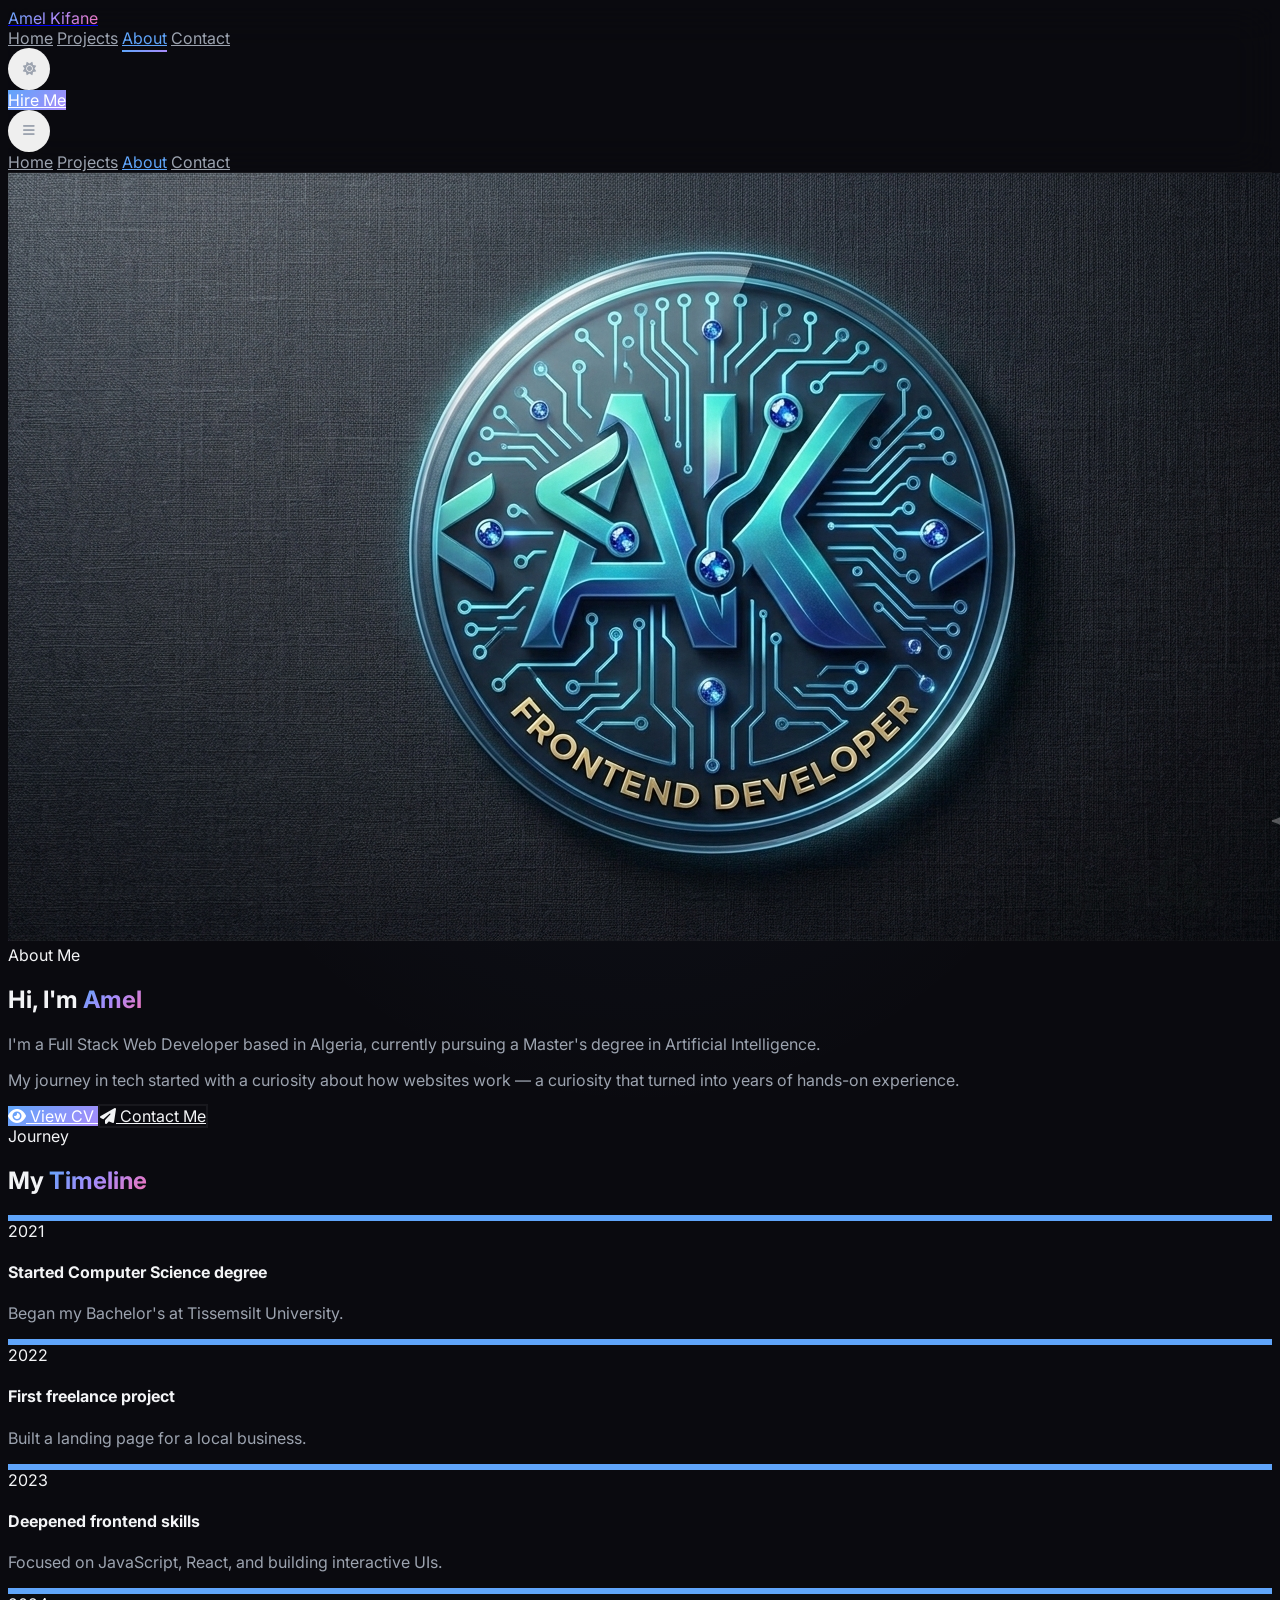
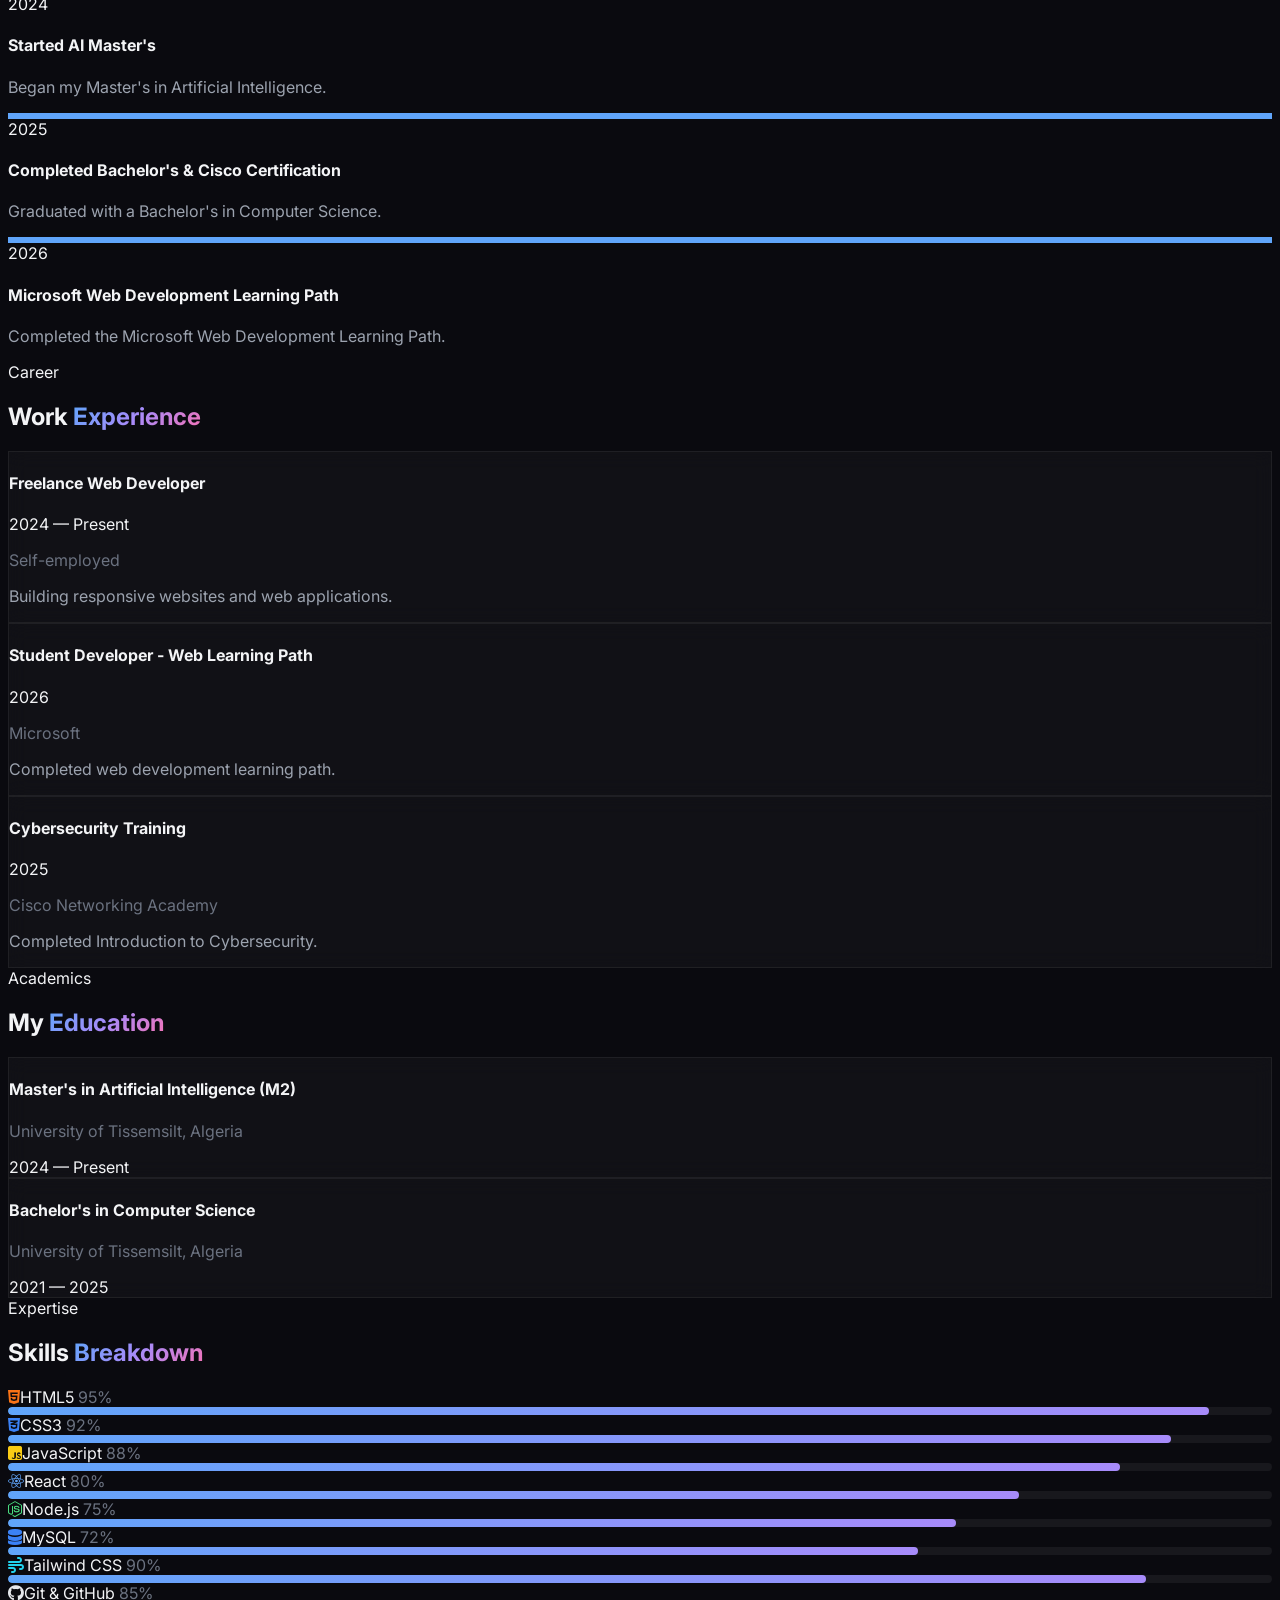
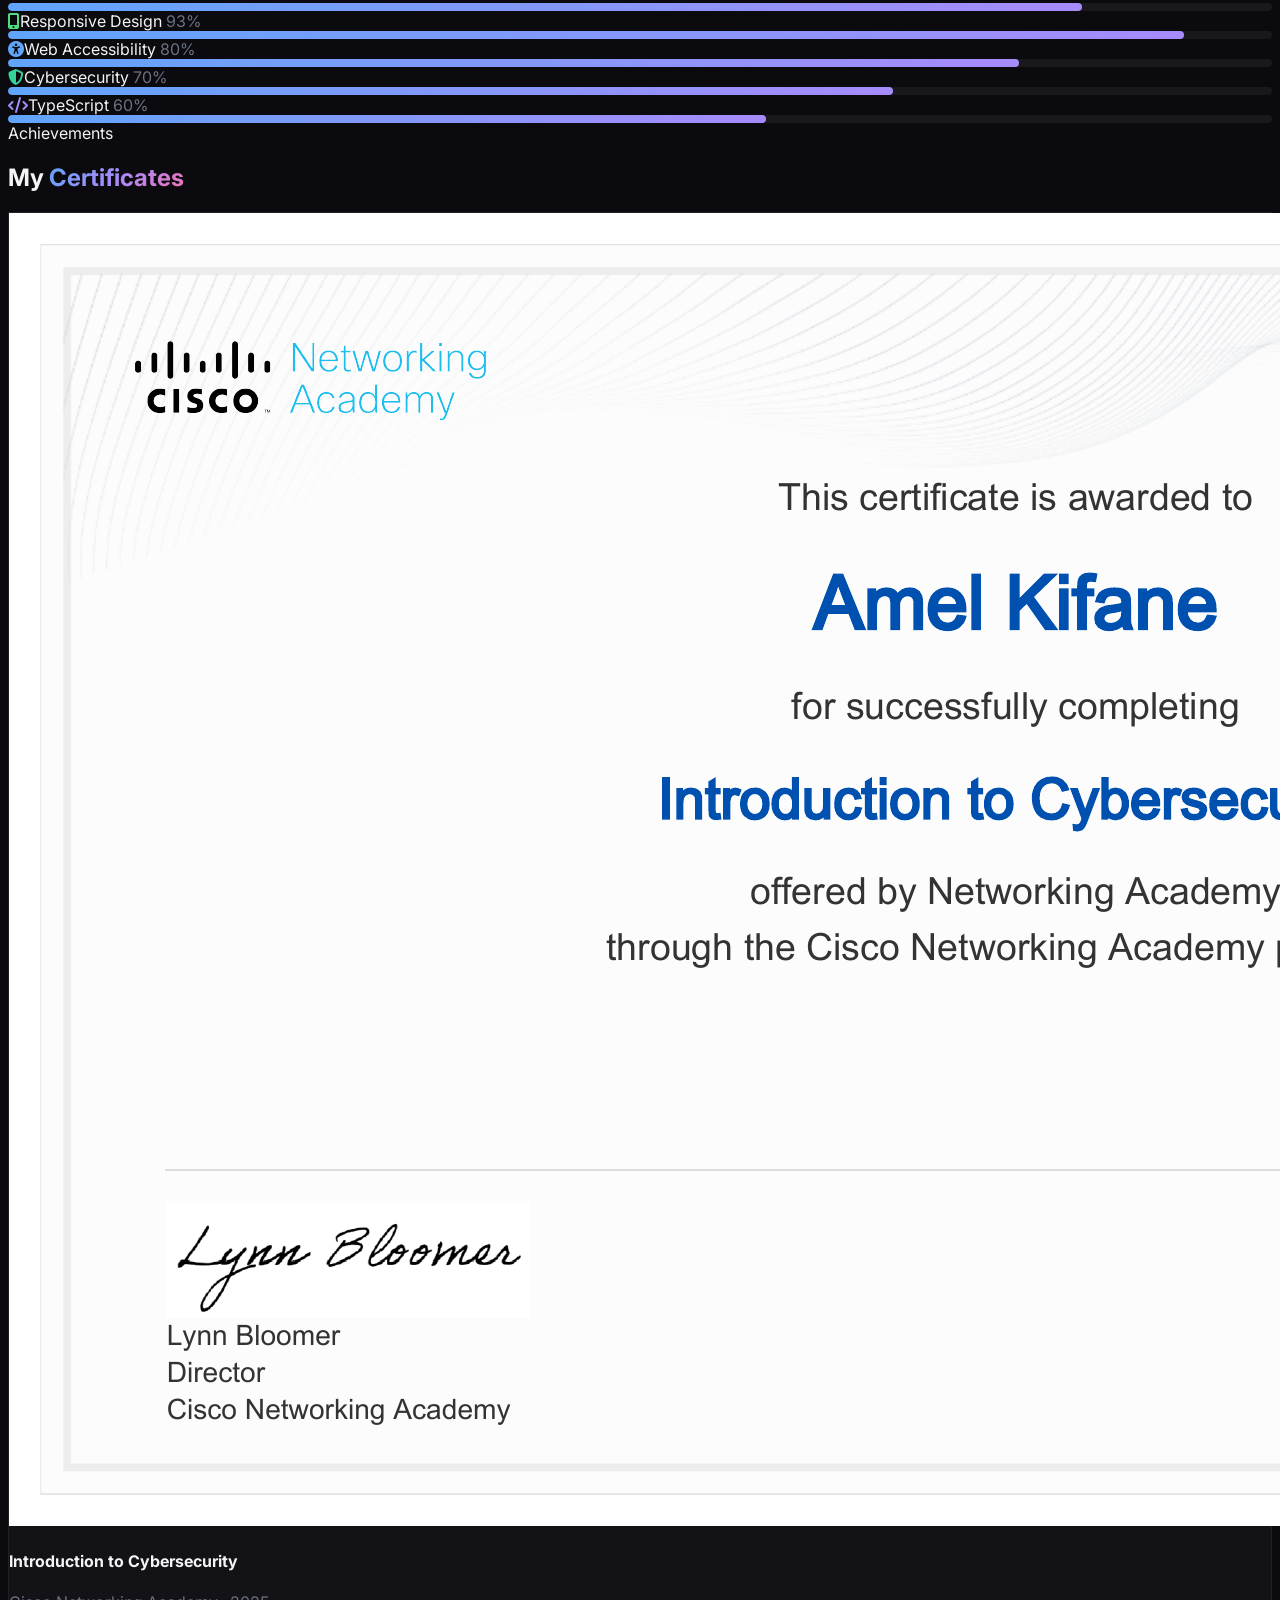
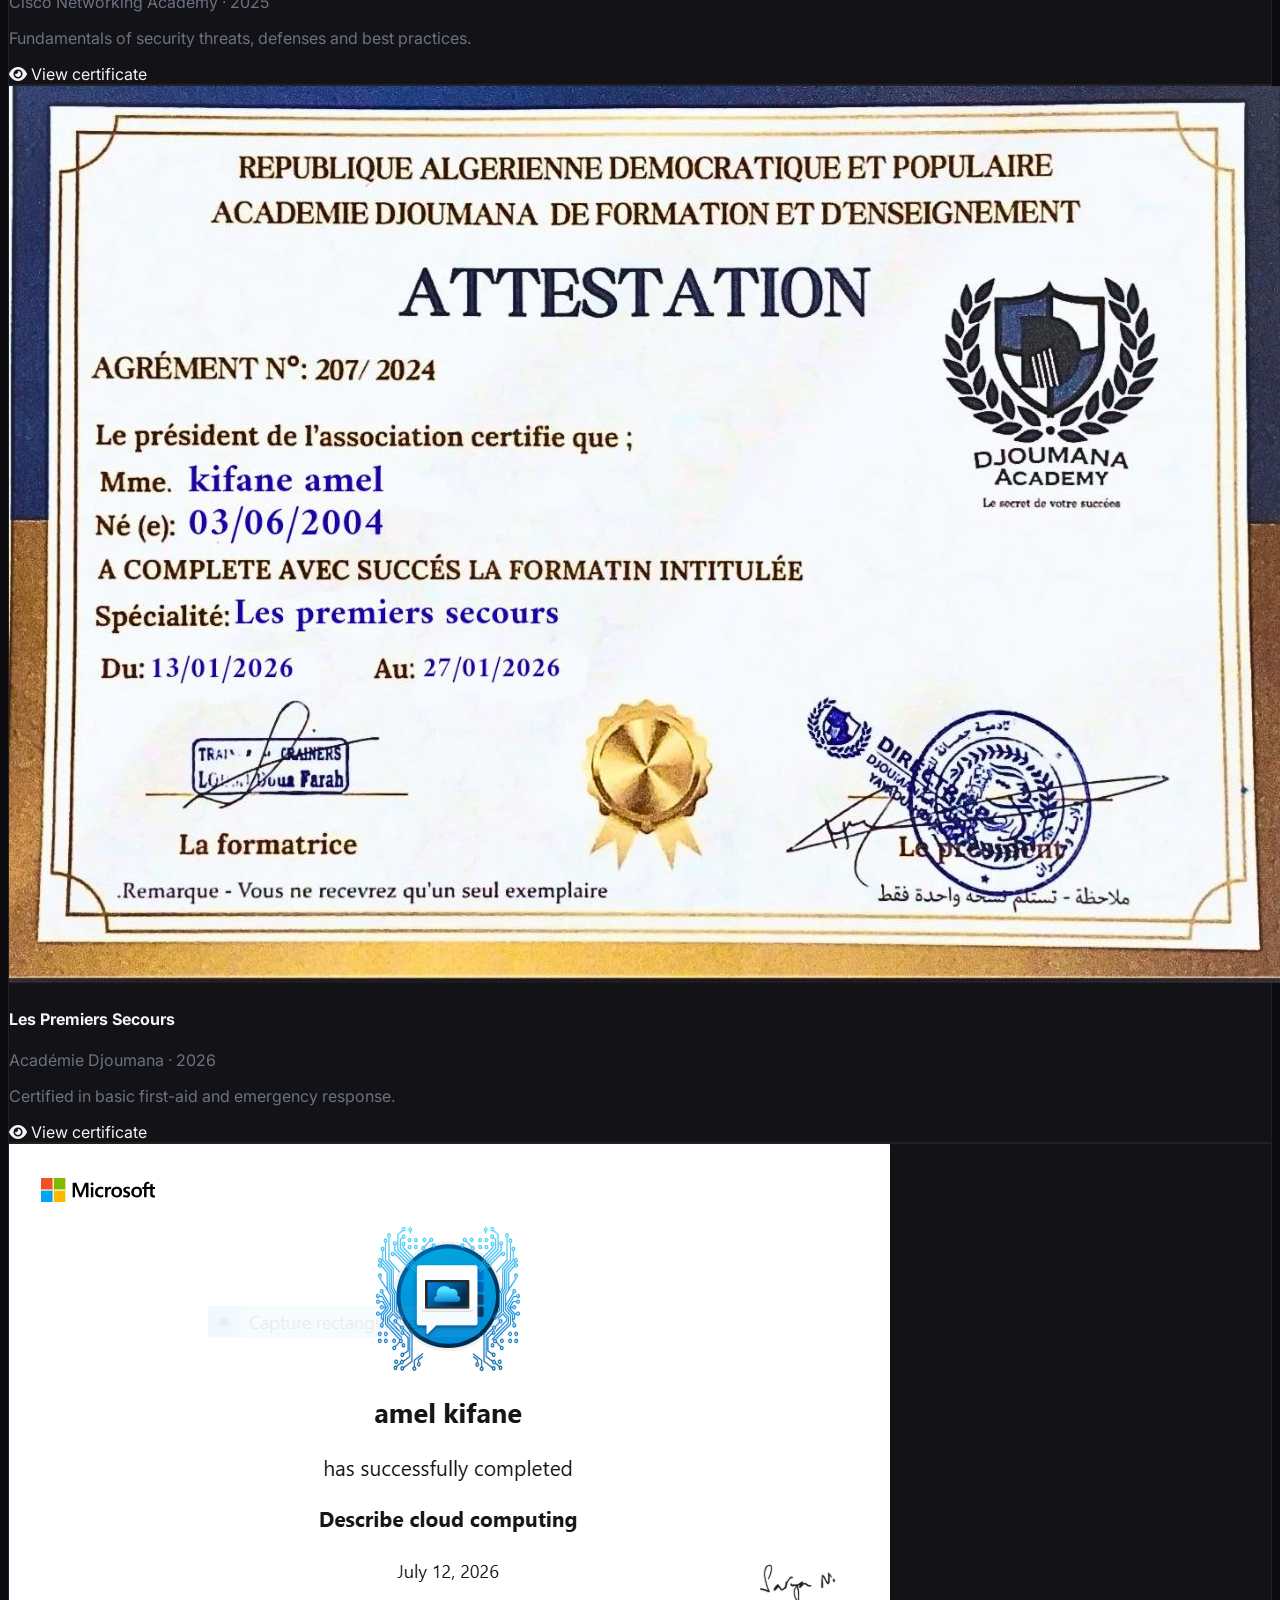
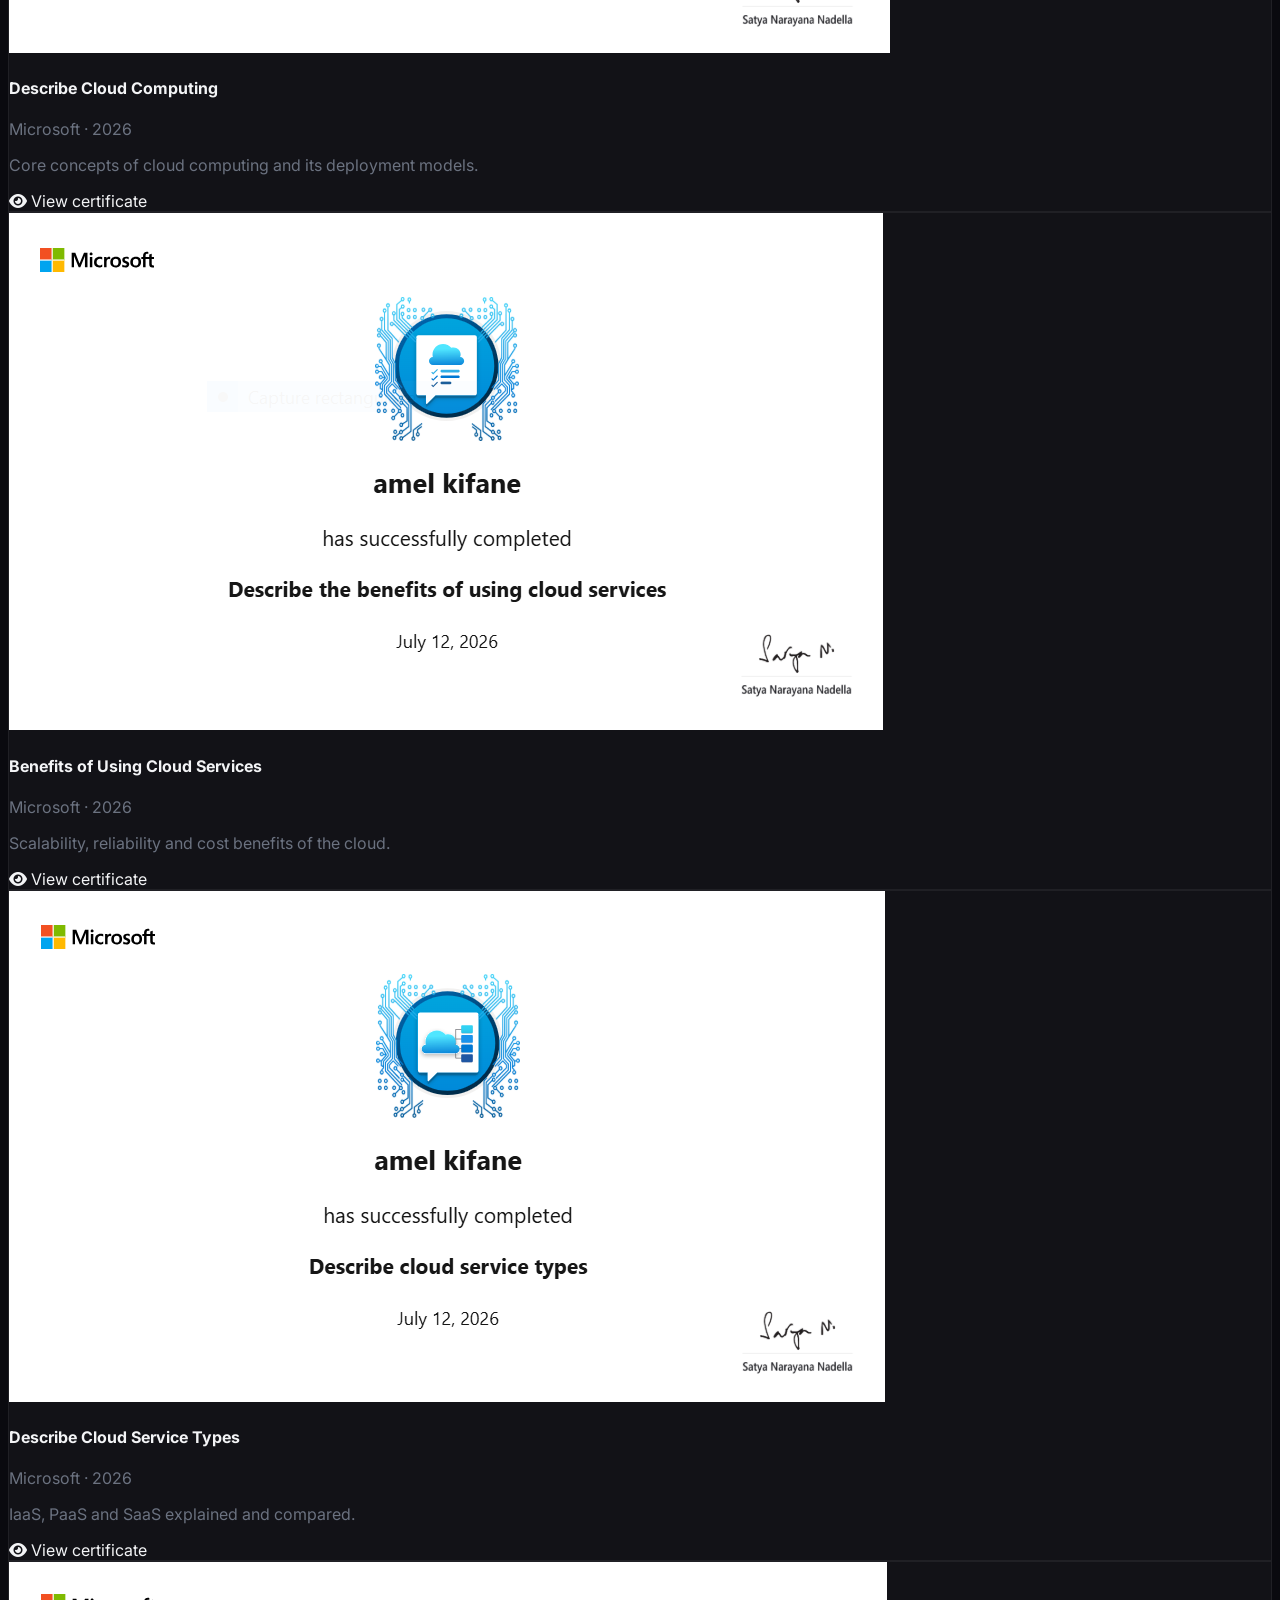
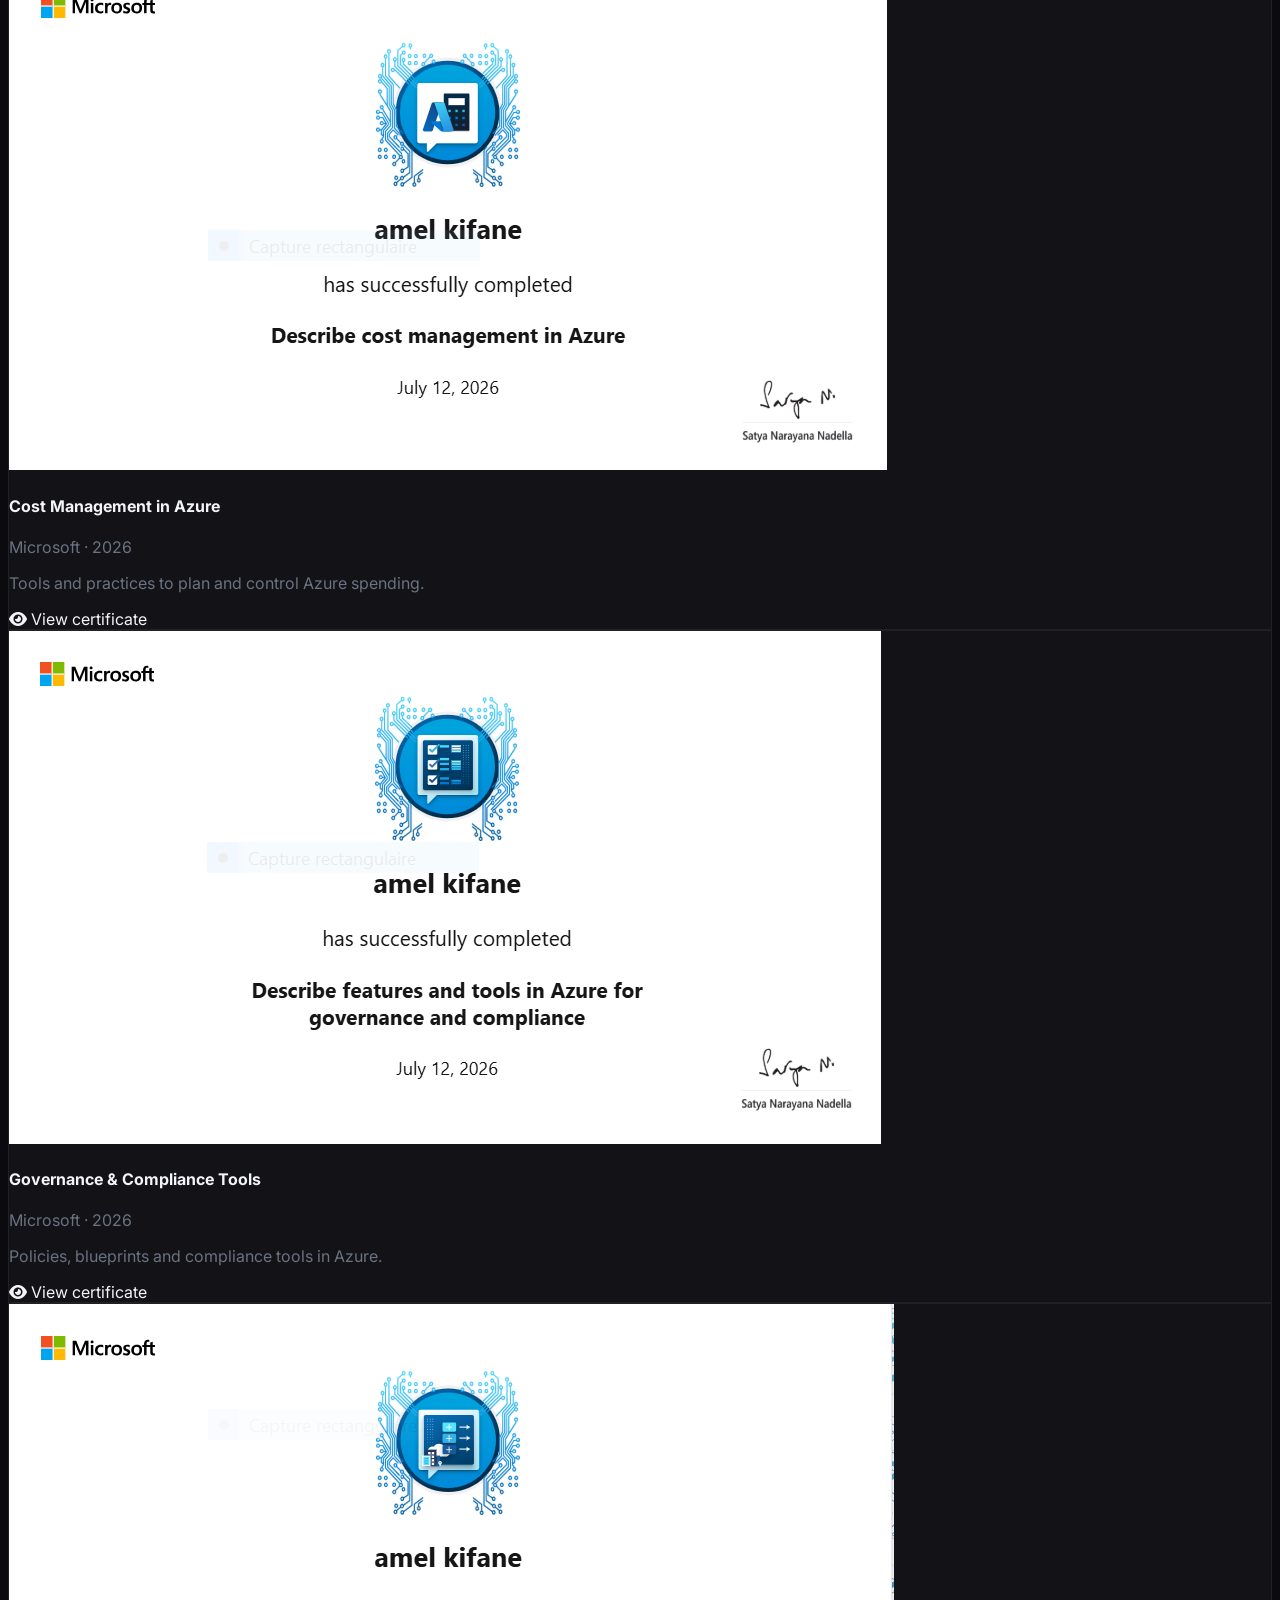
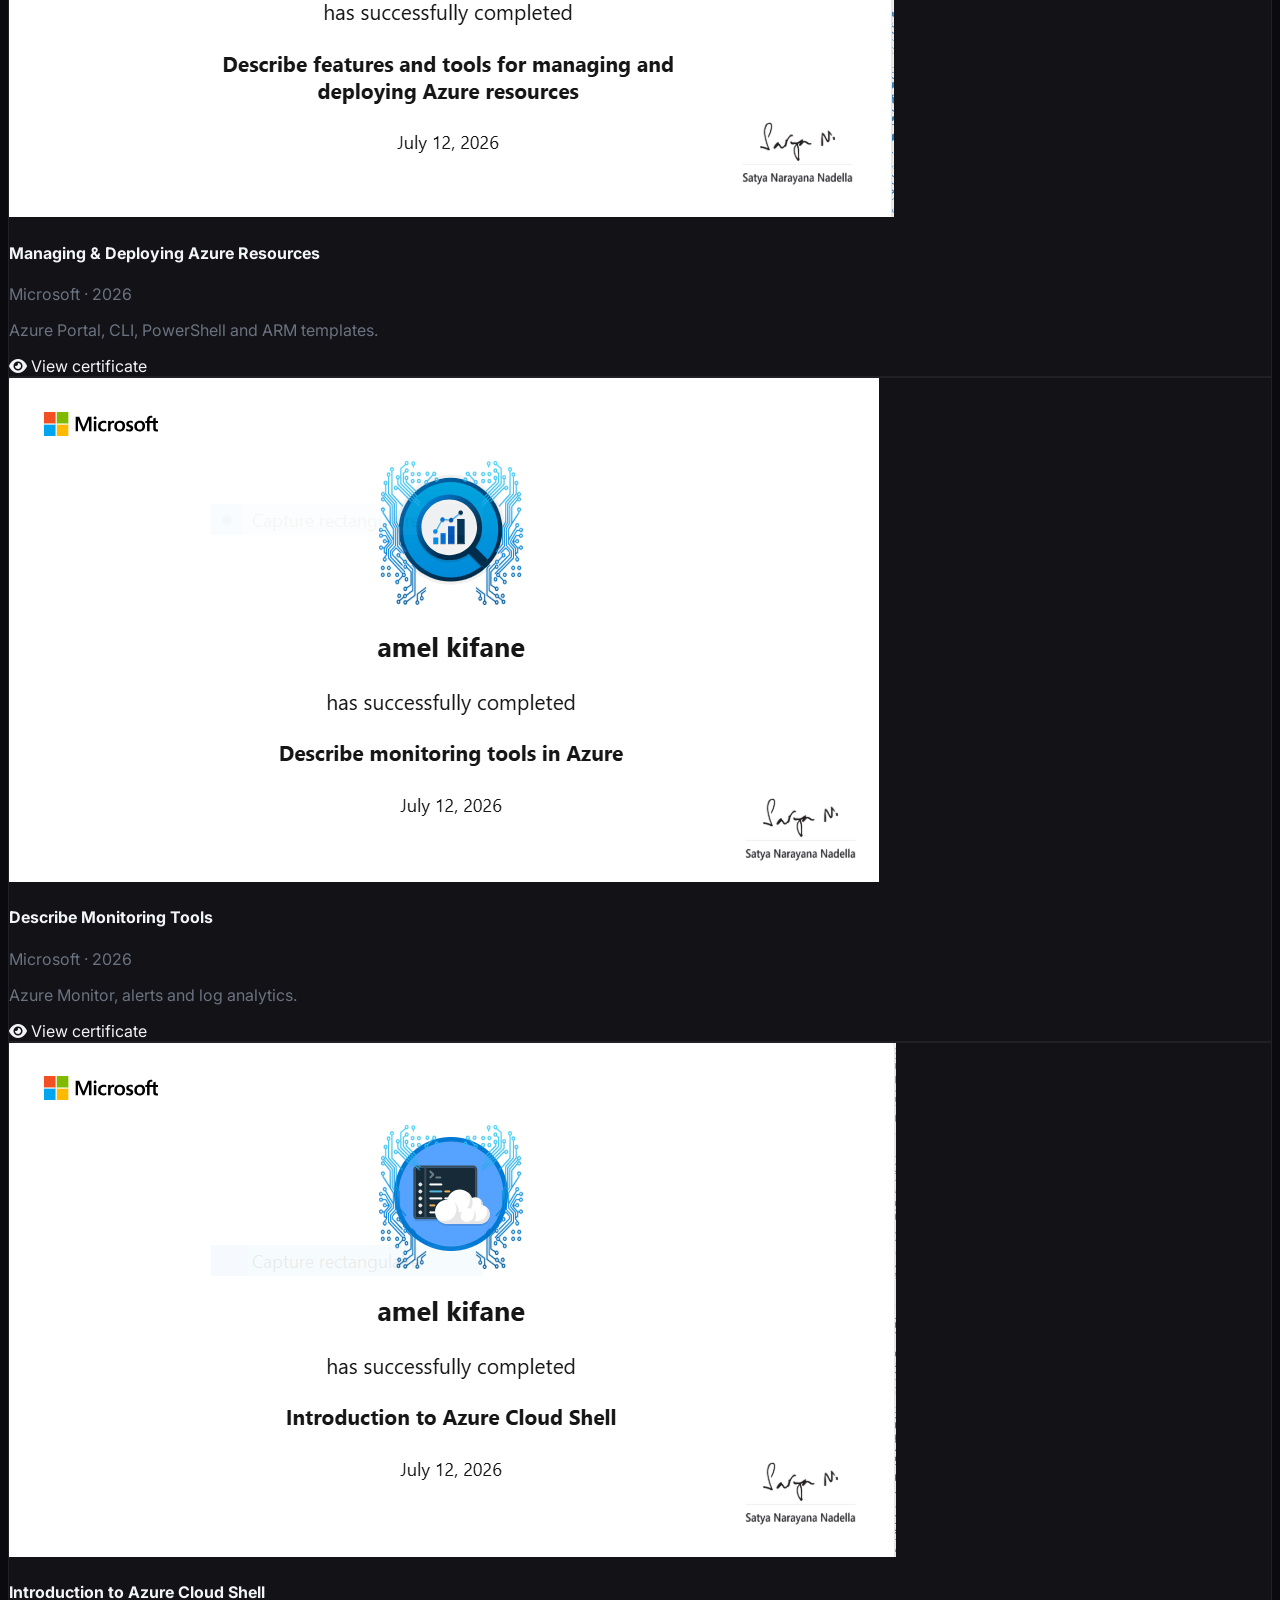
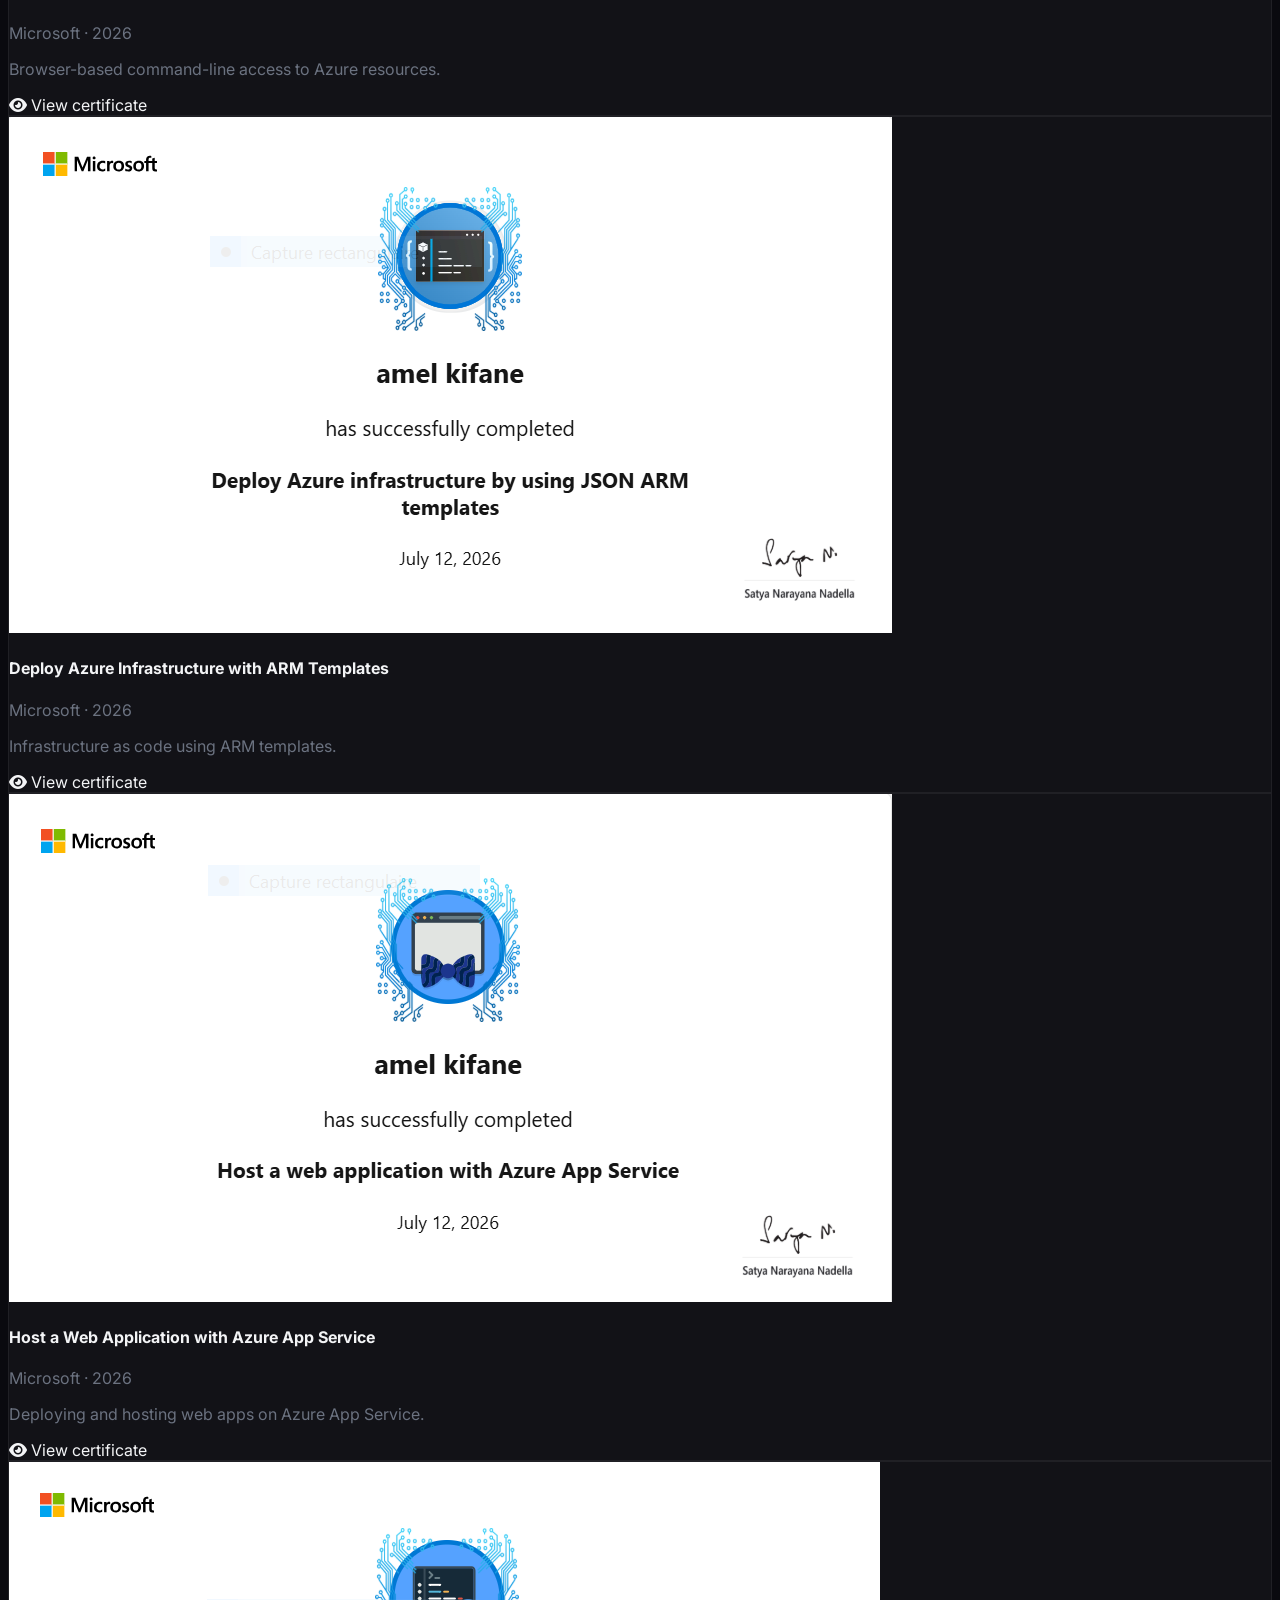
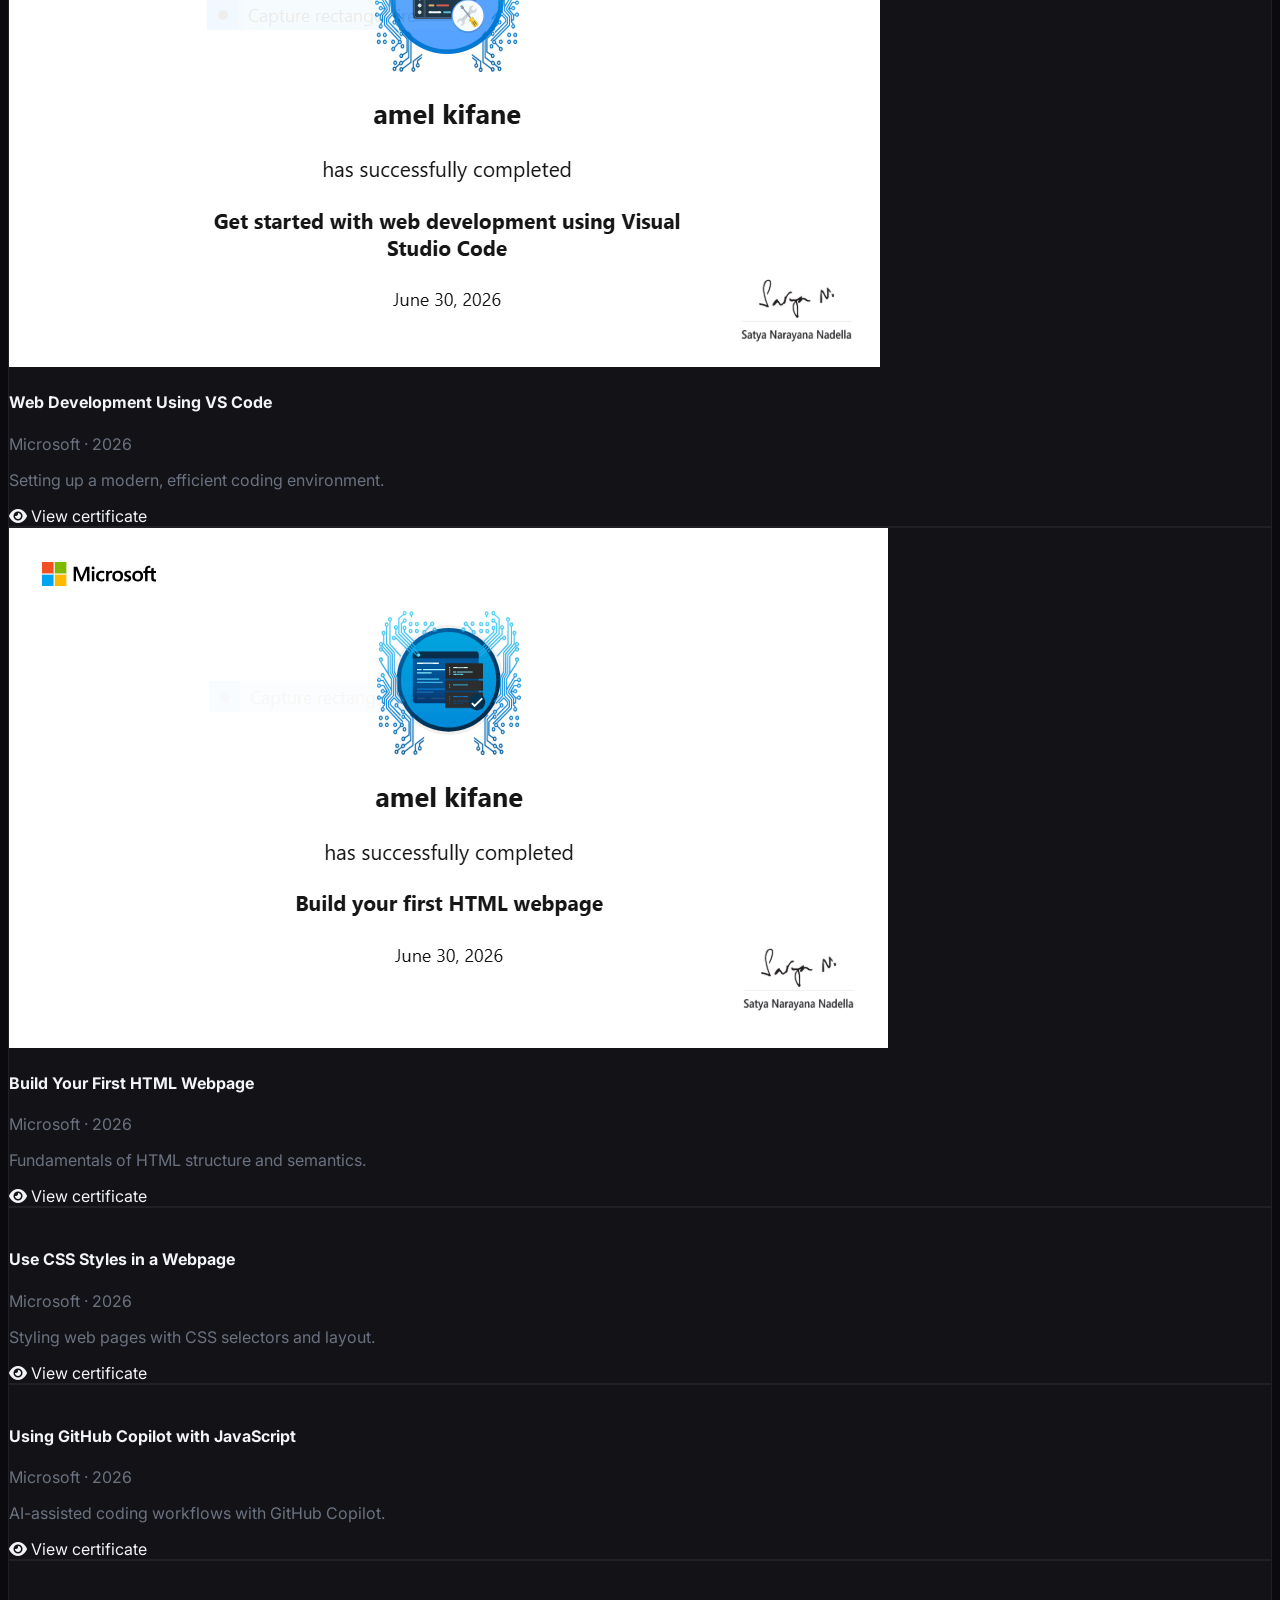
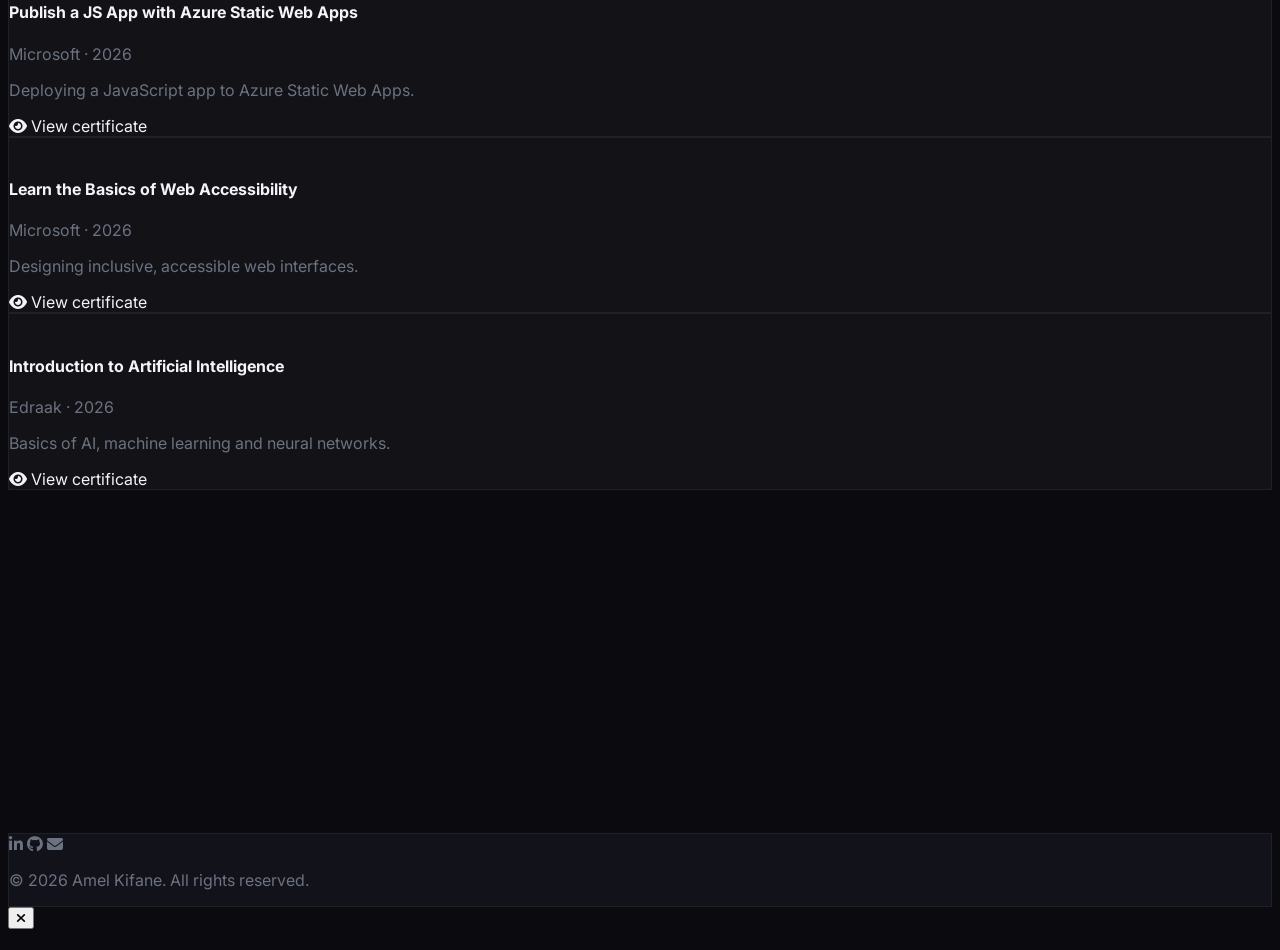
==== portfolio-amel-kifane/about.html @ 305657e0 "Add files via upload" ====
<!doctype html>
<html lang="en">
  <head>
    <meta charset="UTF-8" />
    <meta name="viewport" content="width=device-width, initial-scale=1.0" />
    <title>About — Amel Kifane</title>
    <meta
      name="description"
      content="Learn more about Amel Kifane — Full Stack Web Developer, AI Master's student."
    />
    <meta name="theme-color" content="#0a0a0f" />
    <script src="https://cdn.tailwindcss.com"></script>
    <link
      rel="stylesheet"
      href="https://cdnjs.cloudflare.com/ajax/libs/font-awesome/6.5.0/css/all.min.css"
    />
    <link rel="preconnect" href="https://fonts.googleapis.com" />
    <link
      href="https://fonts.googleapis.com/css2?family=Inter:wght@300;400;500;600;700;800;900&display=swap"
      rel="stylesheet"
    />
    <link rel="stylesheet" href="css/style.css" />
  </head>
  <body>
    <div id="preloader"><div class="loader-ring"></div></div>
    <div id="offlineBanner">
      <i class="fas fa-wifi mr-2"></i>You're offline — some content may not
      load.
    </div>
    <div id="scrollProgress"></div>

    <!-- ===== HEADER ===== -->
    <header class="site-header fixed top-0 w-full z-50">
      <nav
        class="container mx-auto px-6 py-4 flex justify-between items-center"
      >
        <a href="index.html" class="text-2xl font-extrabold"
          ><span class="gradient-text">Amel Kifane</span></a
        >
        <div class="hidden md:flex items-center gap-8">
          <a href="index.html" class="nav-link text-sm font-medium">Home</a>
          <a href="projects.html" class="nav-link text-sm font-medium"
            >Projects</a
          >
          <a href="about.html" class="nav-link text-sm font-medium">About</a>
          <a href="contact.html" class="nav-link text-sm font-medium"
            >Contact</a
          >
        </div>
        <div class="flex items-center gap-3">
          <button
            onclick="toggleTheme()"
            class="theme-toggle"
            aria-label="Toggle dark or light theme"
          >
            <i class="fas fa-sun" data-theme-icon></i>
          </button>
          <a
            href="contact.html"
            class="hidden md:inline-block btn-primary px-5 py-2 rounded-full text-sm font-medium"
            >Hire Me</a
          >
          <button
            onclick="toggleMobileNav()"
            class="md:hidden theme-toggle"
            aria-label="Toggle navigation menu"
          >
            <i class="fas fa-bars"></i>
          </button>
        </div>
      </nav>
      <div
        id="mobileNav"
        class="hidden md:hidden border-t border-white/5 px-6 py-4 flex flex-col gap-4"
      >
        <a href="index.html" class="nav-link text-sm font-medium">Home</a>
        <a href="projects.html" class="nav-link text-sm font-medium"
          >Projects</a
        >
        <a href="about.html" class="nav-link text-sm font-medium">About</a>
        <a href="contact.html" class="nav-link text-sm font-medium">Contact</a>
      </div>
    </header>

    <!-- ===== BIO ===== -->
    <section class="hero-gradient pt-36 pb-20">
      <div class="container mx-auto px-6">
        <div
          class="max-w-5xl mx-auto grid md:grid-cols-[220px_1fr] gap-10 items-start"
        >
          <div class="reveal text-center">
            <img
              src="assets/images/profile.png"
              alt="Portrait of Amel Kifane"
              class="w-40 h-40 rounded-full object-cover mx-auto border-4 border-blue-400/30 p-1"
            />
          </div>
          <div class="reveal">
            <span
              class="text-blue-400 text-sm font-medium uppercase tracking-wider"
              >About Me</span
            >
            <h1 class="text-4xl md:text-5xl font-extrabold mt-2 mb-6">
              Hi, I'm <span class="gradient-text" id="aboutName">Amel</span>
            </h1>
            <p class="text-body leading-relaxed mb-4" id="aboutBioShort"></p>
            <p class="text-body leading-relaxed" id="aboutBioLong"></p>
            <div class="flex flex-wrap gap-3 mt-6">
              <a
                href="assets/cv-amel-kifane.pdf"
                target="_blank"
                class="btn-primary px-6 py-3 rounded-full text-sm font-medium inline-flex items-center gap-2"
              >
                <i class="fas fa-eye"></i> View CV
              </a>
              <a
                href="contact.html"
                class="btn-outline px-6 py-3 rounded-full text-sm font-medium inline-flex items-center gap-2"
              >
                <i class="fas fa-paper-plane"></i> Contact Me
              </a>
            </div>
          </div>
        </div>
      </div>
    </section>

    <!-- ===== TIMELINE ===== -->
    <section class="container mx-auto px-6 py-16">
      <div class="text-center mb-16 reveal">
        <span class="text-blue-400 text-sm font-medium uppercase tracking-wider"
          >Journey</span
        >
        <h2 class="text-4xl font-bold mt-2">
          My <span class="gradient-text">Timeline</span>
        </h2>
      </div>
      <div id="timelineContainer" class="relative max-w-2xl mx-auto">
        <div class="absolute left-4 top-2 bottom-2 w-0.5 timeline-line"></div>
      </div>
    </section>

    <!-- ===== EXPERIENCE ===== -->
    <section class="container mx-auto px-6 py-16">
      <div class="text-center mb-16 reveal">
        <span
          class="text-purple-400 text-sm font-medium uppercase tracking-wider"
          >Career</span
        >
        <h2 class="text-4xl font-bold mt-2">
          Work <span class="gradient-text">Experience</span>
        </h2>
      </div>
      <div id="experienceContainer" class="max-w-3xl mx-auto space-y-6"></div>
    </section>

    <!-- ===== EDUCATION ===== -->
    <section class="container mx-auto px-6 py-16">
      <div class="text-center mb-16 reveal">
        <span class="text-pink-400 text-sm font-medium uppercase tracking-wider"
          >Academics</span
        >
        <h2 class="text-4xl font-bold mt-2">
          My <span class="gradient-text">Education</span>
        </h2>
      </div>
      <div id="educationContainer" class="max-w-3xl mx-auto space-y-6"></div>
    </section>

    <!-- ===== SKILLS ===== -->
    <section class="container mx-auto px-6 py-16">
      <div class="text-center mb-16 reveal">
        <span class="text-blue-400 text-sm font-medium uppercase tracking-wider"
          >Expertise</span
        >
        <h2 class="text-4xl font-bold mt-2">
          Skills <span class="gradient-text">Breakdown</span>
        </h2>
      </div>
      <div
        id="skillsLevelsContainer"
        class="max-w-3xl mx-auto grid sm:grid-cols-2 gap-x-10 gap-y-6"
      ></div>
    </section>

    <!-- ===== CERTIFICATES ===== -->
    <section class="container mx-auto px-6 py-16">
      <div class="text-center mb-16 reveal">
        <span
          class="text-purple-400 text-sm font-medium uppercase tracking-wider"
          >Achievements</span
        >
        <h2 class="text-4xl font-bold mt-2">
          My <span class="gradient-text">Certificates</span>
        </h2>
      </div>
      <div
        id="certificatesContainer"
        class="grid grid-cols-1 md:grid-cols-2 lg:grid-cols-3 gap-6"
      ></div>
    </section>

    <!-- ===== LANGUAGES & HOBBIES ===== -->
    <section class="container mx-auto px-6 py-16">
      <div class="max-w-5xl mx-auto grid md:grid-cols-2 gap-10">
        <div class="reveal">
          <h3 class="text-2xl font-bold mb-6">
            <i class="fas fa-language text-blue-400 mr-2"></i>Languages
          </h3>
          <div id="languagesContainer" class="space-y-5"></div>
        </div>
        <div class="reveal">
          <h3 class="text-2xl font-bold mb-6">
            <i class="fas fa-heart text-pink-400 mr-2"></i>Hobbies &amp;
            Interests
          </h3>
          <div id="hobbiesContainer" class="flex flex-wrap gap-3"></div>
        </div>
      </div>
    </section>

    <!-- ===== CTA ===== -->
    <section class="container mx-auto px-6 py-20">
      <div
        class="glass-card rounded-3xl p-12 text-center max-w-4xl mx-auto reveal"
      >
        <h3 class="text-3xl font-bold mb-3">
          Want to work <span class="gradient-text">together?</span>
        </h3>
        <p class="text-body mb-8 max-w-lg mx-auto">
          I'm always open to discussing new projects and opportunities.
        </p>
        <a
          href="contact.html"
          class="btn-primary px-8 py-4 rounded-full font-medium inline-flex items-center gap-2"
        >
          <i class="fas fa-paper-plane"></i> Get in Touch
        </a>
      </div>
    </section>
    <!-- ===== FOOTER ===== -->
<footer
  class="surface border-t py-12"
  style="border-color: var(--card-border)"
>
  <div class="container mx-auto px-6">
    <!-- Social Icons -->
    <div class="flex justify-center gap-6 mb-6">
      <a
        href="https://www.linkedin.com/in/kifane-amel-1b030137b"
        target="_blank"
        rel="noopener"
        class="social-icon text-muted hover:text-blue-400 text-xl"
        aria-label="LinkedIn"
        ><i class="fab fa-linkedin-in"></i
      ></a>
      <a
        href="https://github.com/amelkifane"
        target="_blank"
        rel="noopener"
        class="social-icon text-muted hover:text-white text-xl"
        aria-label="GitHub"
        ><i class="fab fa-github"></i
      ></a>
      <a
        href="#"
        class="social-icon text-muted hover:text-red-400 text-xl"
        aria-label="Email"
        onclick="navigator.clipboard.writeText('amelkifane@gmail.com').then(() => {if(typeof showToast === 'function') showToast('📧 Email copied: amelkifane@gmail.com'); else alert('Email: amelkifane@gmail.com');}).catch(() => alert('Email: amelkifane@gmail.com')); return false;"
        ><i class="fas fa-envelope"></i
      ></a>
    </div>
    <div class="text-center text-sm text-muted">
      <p>© <span data-year></span> Amel Kifane. All rights reserved.</p>
    </div>
  </div>
</footer>

    <button id="backToTop" onclick="scrollToTop()" aria-label="Back to top">
      <i class="fas fa-arrow-up"></i>
    </button>
    <div id="toast" role="status" aria-live="polite"></div>

    <script src="js/data.js"></script>
    <script src="js/common.js"></script>
    <script>
      // ============================================================
      // RENDER ABOUT PAGE
      // ============================================================
      function renderAbout() {
        var data = SiteData.loadAll();

        // Profile
        var profile = data.profile || {};
        document.getElementById("aboutName").textContent =
          profile.firstName || "Amel";
        document.getElementById("aboutBioShort").textContent =
          profile.bio || "";
        document.getElementById("aboutBioLong").textContent =
          profile.longBio || "";

        // Timeline
        var timeline = data.timeline || [];
        var tlContainer = document.getElementById("timelineContainer");
        if (tlContainer) {
          tlContainer.innerHTML = "";
          var tlLine = document.createElement("div");
          tlLine.className =
            "absolute left-4 top-2 bottom-2 w-0.5 timeline-line";
          tlContainer.appendChild(tlLine);
          timeline.forEach(function (t) {
            var div = document.createElement("div");
            div.className = "relative pl-14 pb-10 reveal";
            div.innerHTML = `
                        <div class="absolute left-1.5 top-1 w-5 h-5 rounded-full timeline-dot"></div>
                        <span class="text-blue-400 text-sm font-bold">${t.year}</span>
                        <h4 class="text-lg font-semibold mt-1">${t.title}</h4>
                        <p class="text-body text-sm mt-1">${t.description || ""}</p>
                    `;
            tlContainer.appendChild(div);
          });
        }

        // Experience
        var experience = data.experience || [];
        var expContainer = document.getElementById("experienceContainer");
        if (expContainer) {
          expContainer.innerHTML = experience
            .map(function (e) {
              return `
                        <div class="glass-card rounded-2xl p-6 reveal">
                            <div class="flex flex-wrap justify-between items-start gap-2 mb-2">
                                <h4 class="text-lg font-bold">${e.title}</h4>
                                <span class="text-xs text-blue-400 font-medium">${e.period || ""}</span>
                            </div>
                            <p class="text-sm text-muted mb-2">${e.company || ""}</p>
                            <p class="text-body text-sm leading-relaxed">${e.description || ""}</p>
                        </div>
                    `;
            })
            .join("");
        }

        // Education
        var education = data.education || [];
        var eduContainer = document.getElementById("educationContainer");
        if (eduContainer) {
          eduContainer.innerHTML = education
            .map(function (e) {
              return `
                        <div class="glass-card rounded-2xl p-6 reveal flex justify-between items-center gap-4 flex-wrap">
                            <div>
                                <h4 class="text-lg font-bold">${e.degree}</h4>
                                <p class="text-sm text-muted">${e.institution || ""}</p>
                            </div>
                            <span class="text-xs text-purple-400 font-medium">${e.period || ""}</span>
                        </div>
                    `;
            })
            .join("");
        }

        // Skills
        var skills = data.skills || [];
        var skillsContainer = document.getElementById("skillsLevelsContainer");
        if (skillsContainer) {
          skillsContainer.innerHTML = skills
            .map(function (s) {
              return `
                        <div class="reveal">
                            <div class="flex justify-between items-center mb-2 text-sm">
                                <span class="font-medium"><i class="${s.icon || "fas fa-code"} mr-2" style="color:${s.color || "#60a5fa"}"></i>${s.name}</span>
                                <span class="text-muted">${s.level || 0}%</span>
                            </div>
                            <div class="skill-bar-track"><div class="skill-bar-fill" data-target="${s.level || 0}"></div></div>
                        </div>
                    `;
            })
            .join("");
        }

        // Certificates
        var certificates = data.certificates || [];
        window.allCerts = certificates;
        var certContainer = document.getElementById("certificatesContainer");
        if (certContainer) {
          certContainer.innerHTML = certificates
            .map(function (c, idx) {
              return `
                        <div class="cert-card rounded-2xl p-5 text-center cursor-pointer group" onclick="openCertLightbox(${idx})">
                            <div class="rounded-xl overflow-hidden mb-4 border border-white/10 bg-white/5 aspect-[4/3] flex items-center justify-center">
                                ${c.image ? `<img src="${c.image}" alt="${c.name}" class="w-full h-full object-cover group-hover:scale-105 transition duration-300" loading="lazy" />` : `<div class="text-5xl">📜</div>`}
                            </div>
                            <h4 class="text-base font-semibold mb-1">${c.name}</h4>
                            <p class="text-muted text-xs mb-2">${c.issuer || ""} ${c.date ? "· " + c.date : ""}</p>
                            ${c.description ? `<p class="text-muted text-xs leading-relaxed">${c.description}</p>` : ""}
                            <span class="inline-flex items-center gap-1 text-blue-400 text-xs font-medium mt-3">
                                <i class="fas fa-eye"></i> View certificate
                            </span>
                        </div>
                    `;
            })
            .join("");
        }

        // Languages
        var languages = data.languages || [];
        var langContainer = document.getElementById("languagesContainer");
        if (langContainer) {
          langContainer.innerHTML = languages
            .map(function (l) {
              return `
                        <div>
                            <div class="flex justify-between text-sm mb-2"><span class="font-medium">${l.name}</span><span class="text-muted">${l.level || ""}</span></div>
                            <div class="skill-bar-track"><div class="skill-bar-fill" data-target="${l.percent || 0}"></div></div>
                        </div>
                    `;
            })
            .join("");
        }

        // Hobbies
        var hobbies = data.hobbies || [];
        var hobbiesContainer = document.getElementById("hobbiesContainer");
        if (hobbiesContainer) {
          hobbiesContainer.innerHTML = hobbies
            .map(function (h) {
              return `
                        <span class="skill-tag px-5 py-3 rounded-full text-sm font-medium inline-flex items-center">
                            <i class="${h.icon || "fas fa-heart"} mr-2 text-pink-400"></i>${h.name}
                        </span>
                    `;
            })
            .join("");
        }

        // Animate skill bars after render
        setTimeout(function () {
          var bars = document.querySelectorAll(".skill-bar-fill");
          bars.forEach(function (bar) {
            var target = bar.getAttribute("data-target");
            if (target) bar.style.width = target + "%";
          });
        }, 500);

        // Scroll reveal
        if (typeof initScrollReveal === "function") {
          initScrollReveal();
        }
      }

      // ============================================================
      // CERTIFICATE LIGHTBOX
      // ============================================================
      function openCertLightbox(idx) {
        var c = window.allCerts[idx];
        if (!c) return;
        document.getElementById("certLightboxImg").src = c.image || "";
        document.getElementById("certLightboxImg").alt = c.name || "";
        document.getElementById("certLightboxTitle").textContent = c.name || "";
        document.getElementById("certLightboxMeta").textContent =
          (c.issuer ? c.issuer + " · " : "") + (c.date || "");
        document.getElementById("certLightbox").classList.remove("hidden");
        document.body.style.overflow = "hidden";
      }

      function closeCertLightbox() {
        document.getElementById("certLightbox").classList.add("hidden");
        document.body.style.overflow = "";
      }

      document.addEventListener("keydown", function (e) {
        if (e.key === "Escape") closeCertLightbox();
      });

      // ============================================================
      // INIT
      // ============================================================
      document.addEventListener("DOMContentLoaded", function () {
        var preloader = document.getElementById("preloader");
        if (preloader) {
          setTimeout(function () {
            preloader.classList.add("hide");
          }, 300);
        }

        renderAbout();

        document.querySelectorAll("[data-year]").forEach(function (el) {
          el.textContent = new Date().getFullYear();
        });
      });
    </script>

    <!-- ===== CERTIFICATE LIGHTBOX ===== -->
    <div
      id="certLightbox"
      class="hidden fixed inset-0 z-[100] flex items-center justify-center p-4"
      role="dialog"
      aria-modal="true"
    >
      <div
        class="absolute inset-0 bg-black/80"
        onclick="closeCertLightbox()"
      ></div>
      <div
        class="relative max-w-3xl w-full max-h-[90vh] flex flex-col items-center"
      >
        <button
          onclick="closeCertLightbox()"
          class="absolute -top-3 -right-3 md:top-2 md:right-2 w-10 h-10 rounded-full bg-white text-black flex items-center justify-center z-10 shadow-lg"
          aria-label="Close"
        >
          <i class="fas fa-times"></i>
        </button>
        <img
          id="certLightboxImg"
          src=""
          alt=""
          class="max-w-full max-h-[75vh] object-contain rounded-xl shadow-2xl bg-white"
        />
        <div class="text-center mt-4">
          <h4 id="certLightboxTitle" class="text-white font-semibold"></h4>
          <p id="certLightboxMeta" class="text-white/60 text-sm"></p>
        </div>
      </div>
    </div>
  </body>
</html>
---- portfolio-amel-kifane/css/style.css ----
/* =========================================================
   Amel Kifane — Portfolio shared stylesheet
   Works alongside Tailwind (CDN) utility classes.
   Theme is controlled by [data-theme="dark"|"light"] on <html>.
========================================================= */

:root {
  --bg: #0a0a0f;
  --bg-soft: #12121a;
  --card: rgba(255, 255, 255, 0.03);
  --card-border: rgba(255, 255, 255, 0.06);
  --text: #f3f4f6;
  --text-dim: #9ca3af;
  --text-dimmer: #6b7280;
  --accent1: #60a5fa;
  --accent2: #a78bfa;
  --accent3: #f472b6;
  --nav-bg: rgba(10, 10, 15, 0.8);
}

html[data-theme="light"] {
  --bg: #f7f7fb;
  --bg-soft: #ffffff;
  --card: rgba(10, 10, 40, 0.03);
  --card-border: rgba(10, 10, 40, 0.08);
  --text: #14141f;
  --text-dim: #4b5563;
  --text-dimmer: #6b7280;
  --nav-bg: rgba(247, 247, 251, 0.8);
}

* {
  font-family: "Inter", sans-serif;
}

html {
  scroll-behavior: smooth;
}

body {
  background: var(--bg);
  color: var(--text);
  transition:
    background-color 0.3s ease,
    color 0.3s ease;
}

@media (prefers-reduced-motion: reduce) {
  html {
    scroll-behavior: auto;
  }
  * {
    animation-duration: 0.001ms !important;
    animation-iteration-count: 1 !important;
    transition-duration: 0.001ms !important;
  }
}

/* ---------- Text / brand ---------- */
.gradient-text {
  background: linear-gradient(
    135deg,
    var(--accent1),
    var(--accent2),
    var(--accent3)
  );
  -webkit-background-clip: text;
  -webkit-text-fill-color: transparent;
  background-clip: text;
}

.text-body {
  color: var(--text-dim);
}
.text-muted {
  color: var(--text-dimmer);
}

/* ---------- Cards & surfaces ---------- */
.glass-card {
  background: var(--card);
  backdrop-filter: blur(10px);
  border: 1px solid var(--card-border);
  transition: all 0.3s ease;
}
.glass-card:hover {
  border-color: rgba(96, 165, 250, 0.3);
  transform: translateY(-4px);
  box-shadow: 0 20px 60px rgba(96, 165, 250, 0.1);
}

.surface {
  background: var(--bg-soft);
  border: 1px solid var(--card-border);
}

.hero-gradient {
  background: radial-gradient(
    ellipse at 50% 0%,
    rgba(96, 165, 250, 0.1) 0%,
    transparent 70%
  );
}

/* ---------- Buttons ---------- */
.btn-primary {
  background: linear-gradient(135deg, var(--accent1), var(--accent2));
  transition: all 0.3s ease;
  color: #fff;
}
.btn-primary:hover {
  transform: scale(1.05);
  box-shadow: 0 10px 40px rgba(96, 165, 250, 0.35);
}
.btn-outline {
  border: 2px solid var(--card-border);
  transition: all 0.3s ease;
  color: var(--text);
}
.btn-outline:hover {
  border-color: var(--accent1);
  background: rgba(96, 165, 250, 0.1);
  transform: scale(1.05);
}

/* ---------- Nav ---------- */
.site-header {
  background: var(--nav-bg);
  backdrop-filter: blur(20px);
  border-bottom: 1px solid var(--card-border);
}
.nav-link {
  position: relative;
  transition: all 0.3s ease;
  color: var(--text-dim);
}
.nav-link::after {
  content: "";
  position: absolute;
  bottom: -4px;
  left: 0;
  width: 0;
  height: 2px;
  background: linear-gradient(90deg, var(--accent1), var(--accent2));
  transition: all 0.3s ease;
}
.nav-link:hover::after,
.nav-link.active::after {
  width: 100%;
}
.nav-link:hover,
.nav-link.active {
  color: var(--accent1);
}

.social-icon {
  transition: all 0.3s ease;
}
.social-icon:hover {
  transform: translateY(-3px) scale(1.1);
}

/* ---------- Skills ---------- */
.skill-tag {
  background: var(--card);
  border: 1px solid var(--card-border);
  transition: all 0.3s ease;
  color: var(--text-dim);
}
.skill-tag:hover {
  border-color: var(--accent1);
  background: rgba(96, 165, 250, 0.1);
  transform: translateY(-2px);
}

.skill-bar-track {
  background: var(--card-border);
  border-radius: 999px;
  overflow: hidden;
  height: 8px;
}
.skill-bar-fill {
  height: 100%;
  border-radius: 999px;
  background: linear-gradient(90deg, var(--accent1), var(--accent2));
  width: 0%;
  transition: width 1.2s cubic-bezier(0.16, 1, 0.3, 1);
}

/* ---------- Project / cert cards ---------- */
.project-card {
  background: var(--card);
  border: 1px solid var(--card-border);
  transition: all 0.4s ease;
  overflow: hidden;
}
.project-card:hover {
  border-color: rgba(96, 165, 250, 0.3);
  transform: translateY(-8px);
  box-shadow: 0 20px 60px rgba(96, 165, 250, 0.08);
}
.project-card img {
  transition: all 0.5s ease;
}
.project-card:hover img {
  transform: scale(1.05);
}

.cert-card {
  background: var(--card);
  border: 1px solid var(--card-border);
  transition: all 0.4s ease;
}
.cert-card:hover {
  border-color: rgba(167, 139, 250, 0.3);
  transform: translateY(-4px);
  box-shadow: 0 20px 60px rgba(167, 139, 250, 0.08);
}

.filter-chip {
  border: 1px solid var(--card-border);
  color: var(--text-dim);
  transition: all 0.25s ease;
}
.filter-chip.active,
.filter-chip:hover {
  border-color: var(--accent1);
  color: #fff;
  background: linear-gradient(135deg, var(--accent1), var(--accent2));
}

/* ---------- Timeline ---------- */
.timeline-line {
  background: linear-gradient(
    180deg,
    var(--accent1),
    var(--accent2),
    var(--accent3)
  );
}
.timeline-dot {
  background: var(--bg);
  border: 3px solid var(--accent1);
}

/* ---------- Scroll reveal ---------- */
.reveal {
  opacity: 0;
  transform: translateY(24px);
  transition:
    opacity 0.7s ease,
    transform 0.7s ease;
}
.reveal.is-visible {
  opacity: 1;
  transform: translateY(0);
}

/* ---------- Preloader ---------- */
#preloader {
  position: fixed;
  inset: 0;
  z-index: 9999;
  background: var(--bg);
  display: flex;
  align-items: center;
  justify-content: center;
  transition:
    opacity 0.5s ease,
    visibility 0.5s ease;
}
#preloader.hide {
  opacity: 0;
  visibility: hidden;
  pointer-events: none;
}
.loader-ring {
  width: 56px;
  height: 56px;
  border-radius: 50%;
  border: 3px solid var(--card-border);
  border-top-color: var(--accent1);
  animation: spin 0.9s linear infinite;
}
@keyframes spin {
  to {
    transform: rotate(360deg);
  }
}

/* ---------- Scroll progress bar ---------- */
#scrollProgress {
  position: fixed;
  top: 0;
  left: 0;
  height: 3px;
  width: 0%;
  background: linear-gradient(
    90deg,
    var(--accent1),
    var(--accent2),
    var(--accent3)
  );
  z-index: 9998;
  transition: width 0.1s ease-out;
}

/* ---------- Back to top ---------- */
#backToTop {
  position: fixed;
  bottom: 24px;
  right: 24px;
  width: 46px;
  height: 46px;
  border-radius: 50%;
  display: flex;
  align-items: center;
  justify-content: center;
  background: linear-gradient(135deg, var(--accent1), var(--accent2));
  color: #fff;
  opacity: 0;
  visibility: hidden;
  transform: translateY(10px);
  transition: all 0.3s ease;
  z-index: 40;
  box-shadow: 0 10px 30px rgba(96, 165, 250, 0.35);
}
#backToTop.show {
  opacity: 1;
  visibility: visible;
  transform: translateY(0);
}
#backToTop:hover {
  transform: translateY(-4px);
}

/* ---------- WhatsApp float ---------- */
#whatsappFloat {
  position: fixed;
  bottom: 24px;
  left: 24px;
  width: 52px;
  height: 52px;
  border-radius: 50%;
  background: #25d366;
  display: flex;
  align-items: center;
  justify-content: center;
  color: #fff;
  font-size: 24px;
  z-index: 40;
  box-shadow: 0 10px 30px rgba(37, 211, 102, 0.4);
  animation: pulse-wa 2.4s ease-in-out infinite;
}
#whatsappFloat:hover {
  transform: scale(1.08);
}
@keyframes pulse-wa {
  0%,
  100% {
    box-shadow: 0 0 0 0 rgba(37, 211, 102, 0.5);
  }
  50% {
    box-shadow: 0 0 0 12px rgba(37, 211, 102, 0);
  }
}

/* ---------- Offline banner ---------- */
#offlineBanner {
  position: fixed;
  top: 0;
  left: 0;
  right: 0;
  z-index: 9997;
  background: #ef4444;
  color: #fff;
  text-align: center;
  font-size: 13px;
  padding: 8px;
  transform: translateY(-100%);
  transition: transform 0.3s ease;
}
#offlineBanner.show {
  transform: translateY(0);
}

/* ---------- Theme toggle ---------- */
.theme-toggle {
  width: 42px;
  height: 42px;
  border-radius: 50%;
  display: flex;
  align-items: center;
  justify-content: center;
  border: 1px solid var(--card-border);
  color: var(--text-dim);
  transition: all 0.3s ease;
  cursor: pointer;
}
.theme-toggle:hover {
  border-color: var(--accent1);
  color: var(--accent1);
}

/* ---------- Toast ---------- */
#toast {
  position: fixed;
  bottom: 24px;
  left: 50%;
  transform: translateX(-50%) translateY(20px);
  background: var(--bg-soft);
  border: 1px solid var(--card-border);
  color: var(--text);
  padding: 14px 22px;
  border-radius: 12px;
  box-shadow: 0 20px 60px rgba(0, 0, 0, 0.3);
  opacity: 0;
  visibility: hidden;
  transition: all 0.3s ease;
  z-index: 9996;
  font-size: 14px;
}
#toast.show {
  opacity: 1;
  visibility: visible;
  transform: translateX(-50%) translateY(0);
}

/* ---------- Typing effect ---------- */
.typing-cursor {
  display: inline-block;
  width: 2px;
  background: var(--accent1);
  margin-left: 2px;
  animation: blink 0.9s steps(1) infinite;
}
@keyframes blink {
  50% {
    opacity: 0;
  }
}

/* ---------- Misc utility ---------- */
.line-clamp-2 {
  display: -webkit-box;
  -webkit-line-clamp: 2;
  -webkit-box-orient: vertical;
  overflow: hidden;
}
.line-clamp-3 {
  display: -webkit-box;
  -webkit-line-clamp: 3;
  -webkit-box-orient: vertical;
  overflow: hidden;
}

img {
  color: transparent;
}

::selection {
  background: rgba(96, 165, 250, 0.3);
}

/* Focus visibility for accessibility */
a:focus-visible,
button:focus-visible,
input:focus-visible,
textarea:focus-visible,
select:focus-visible {
  outline: 2px solid var(--accent1);
  outline-offset: 2px;
}
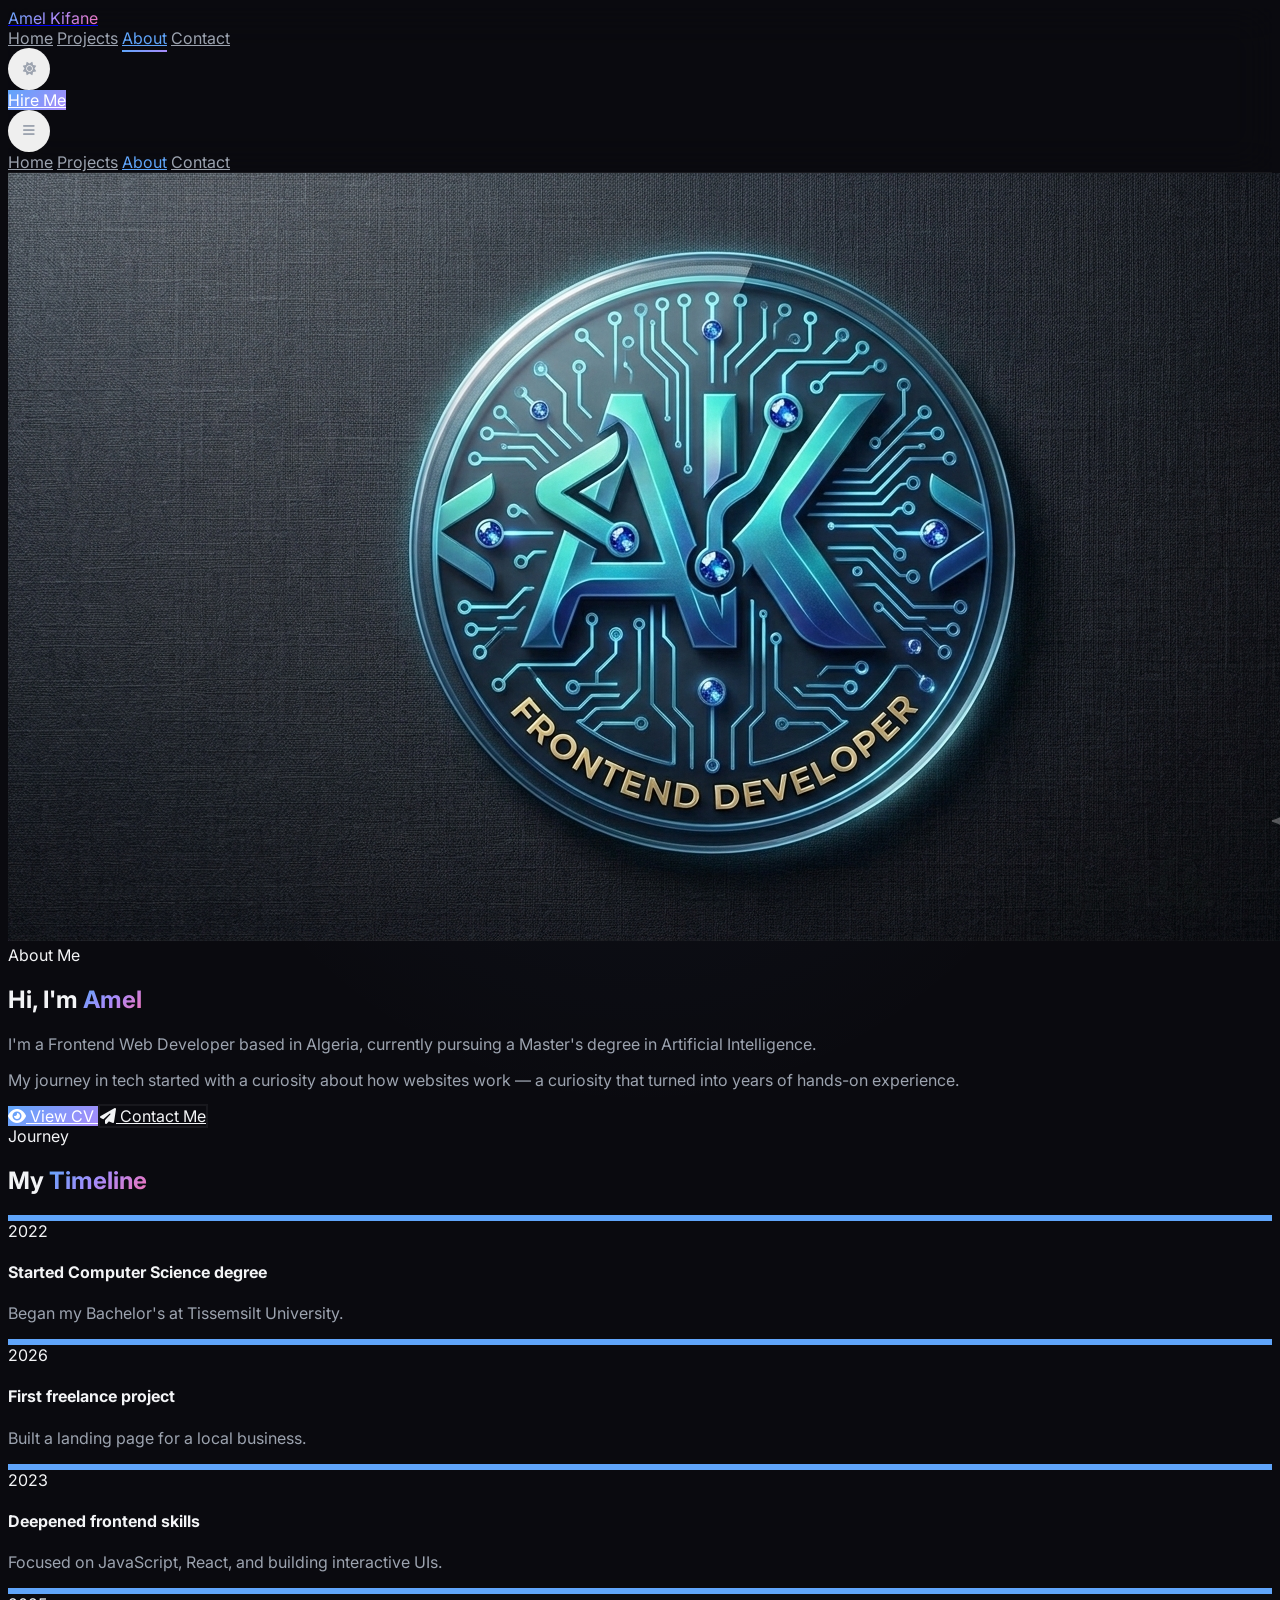
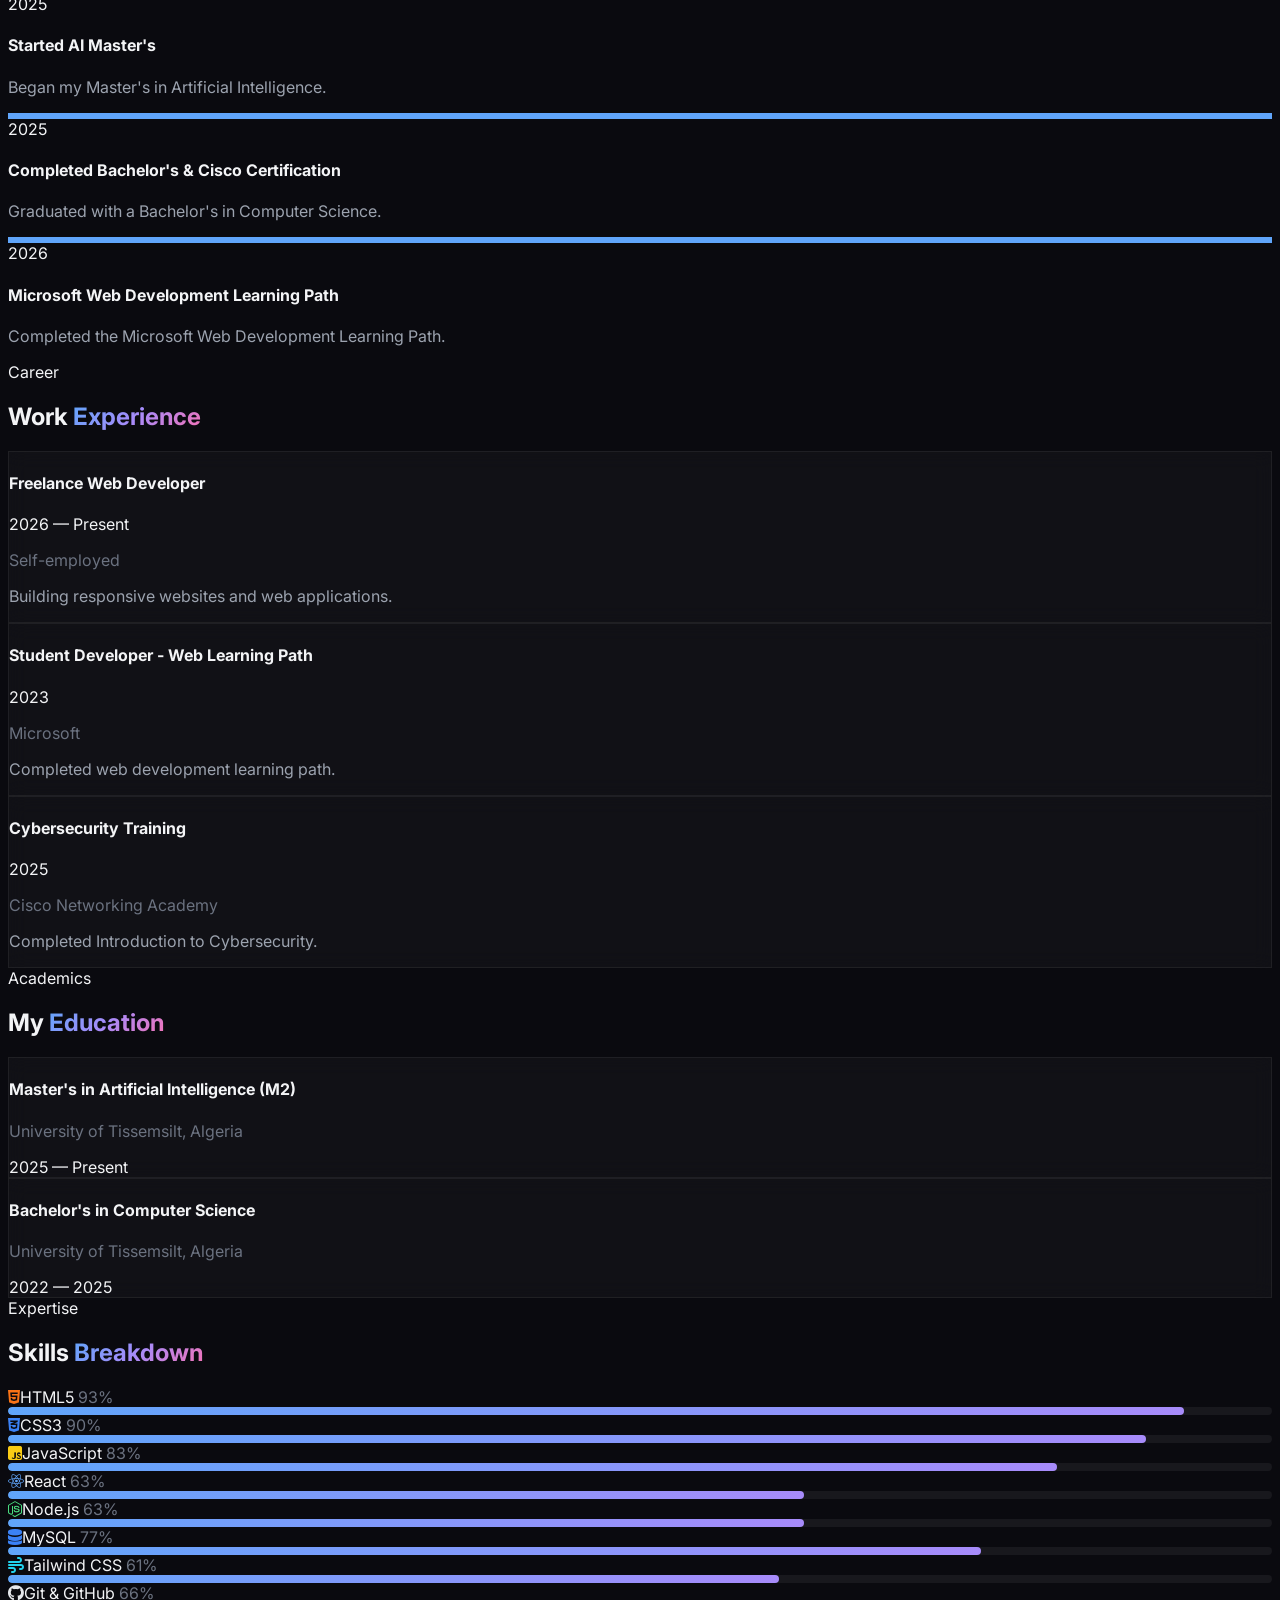
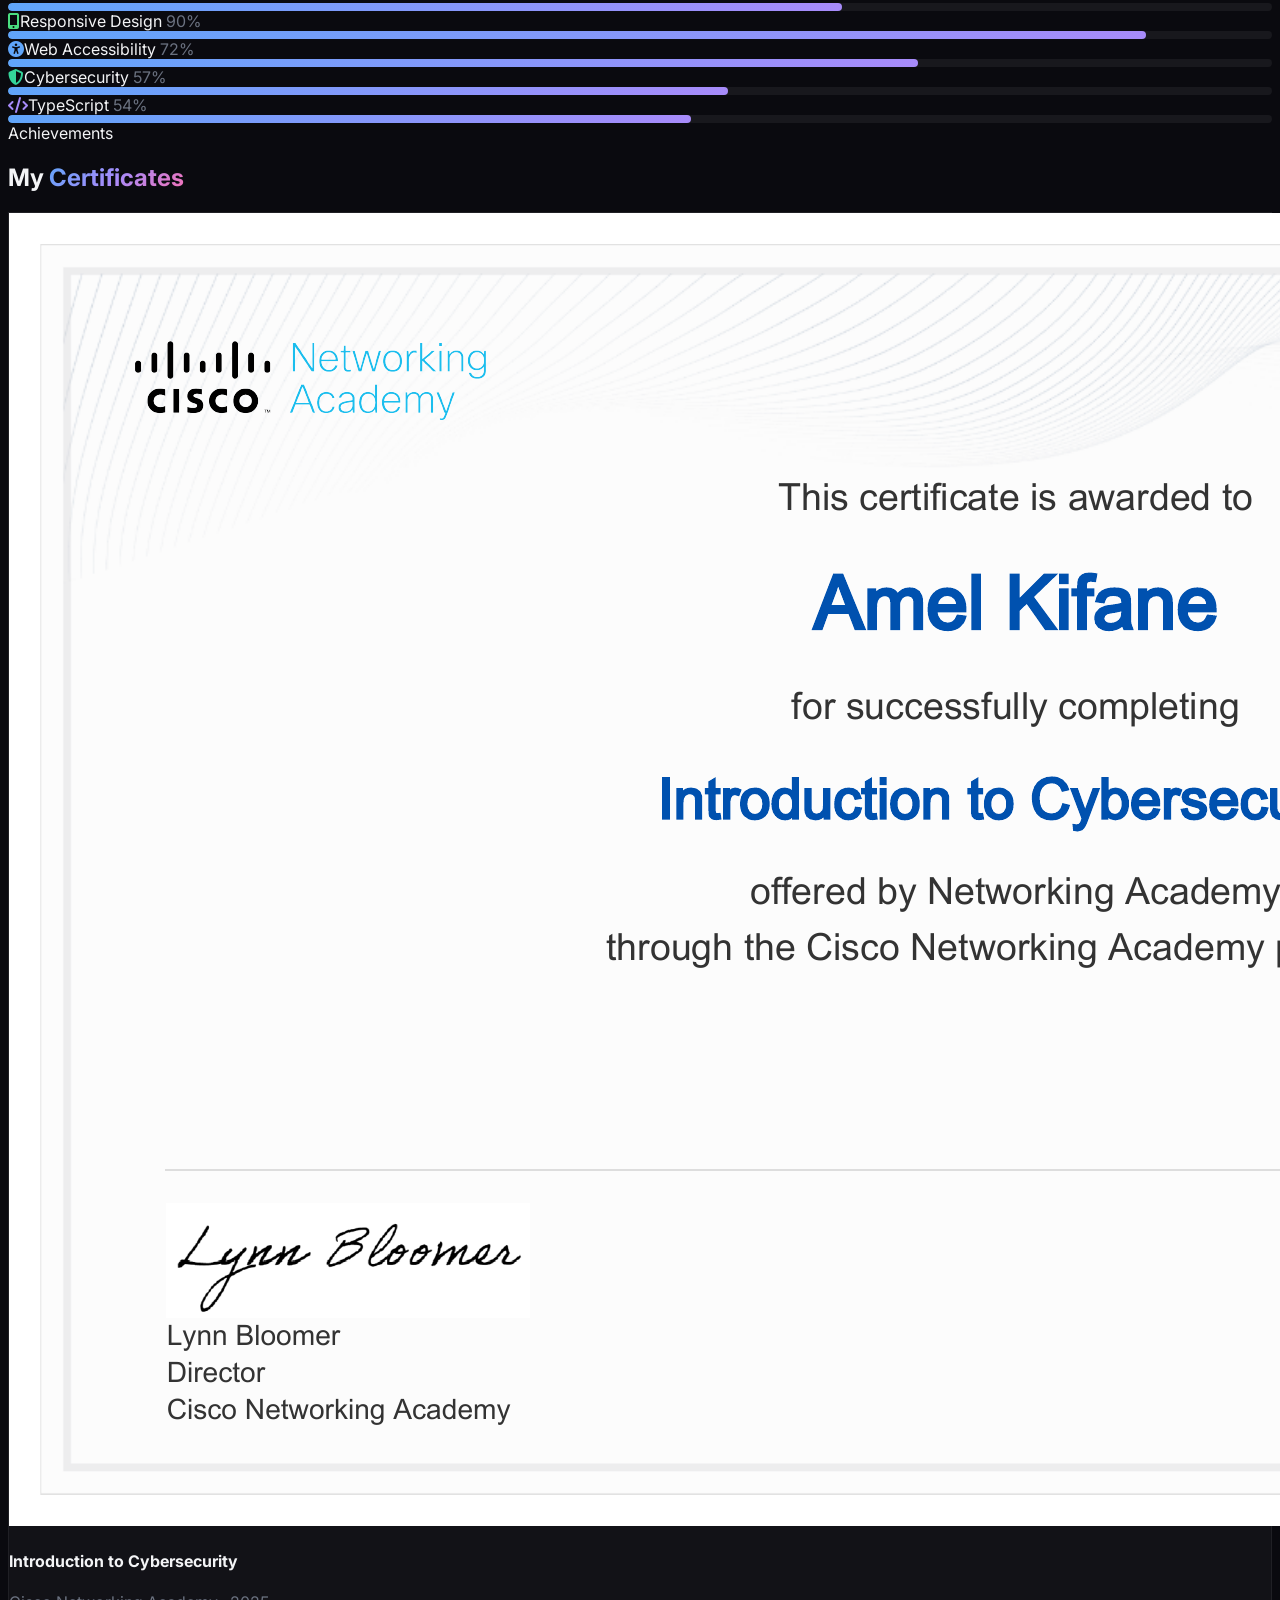
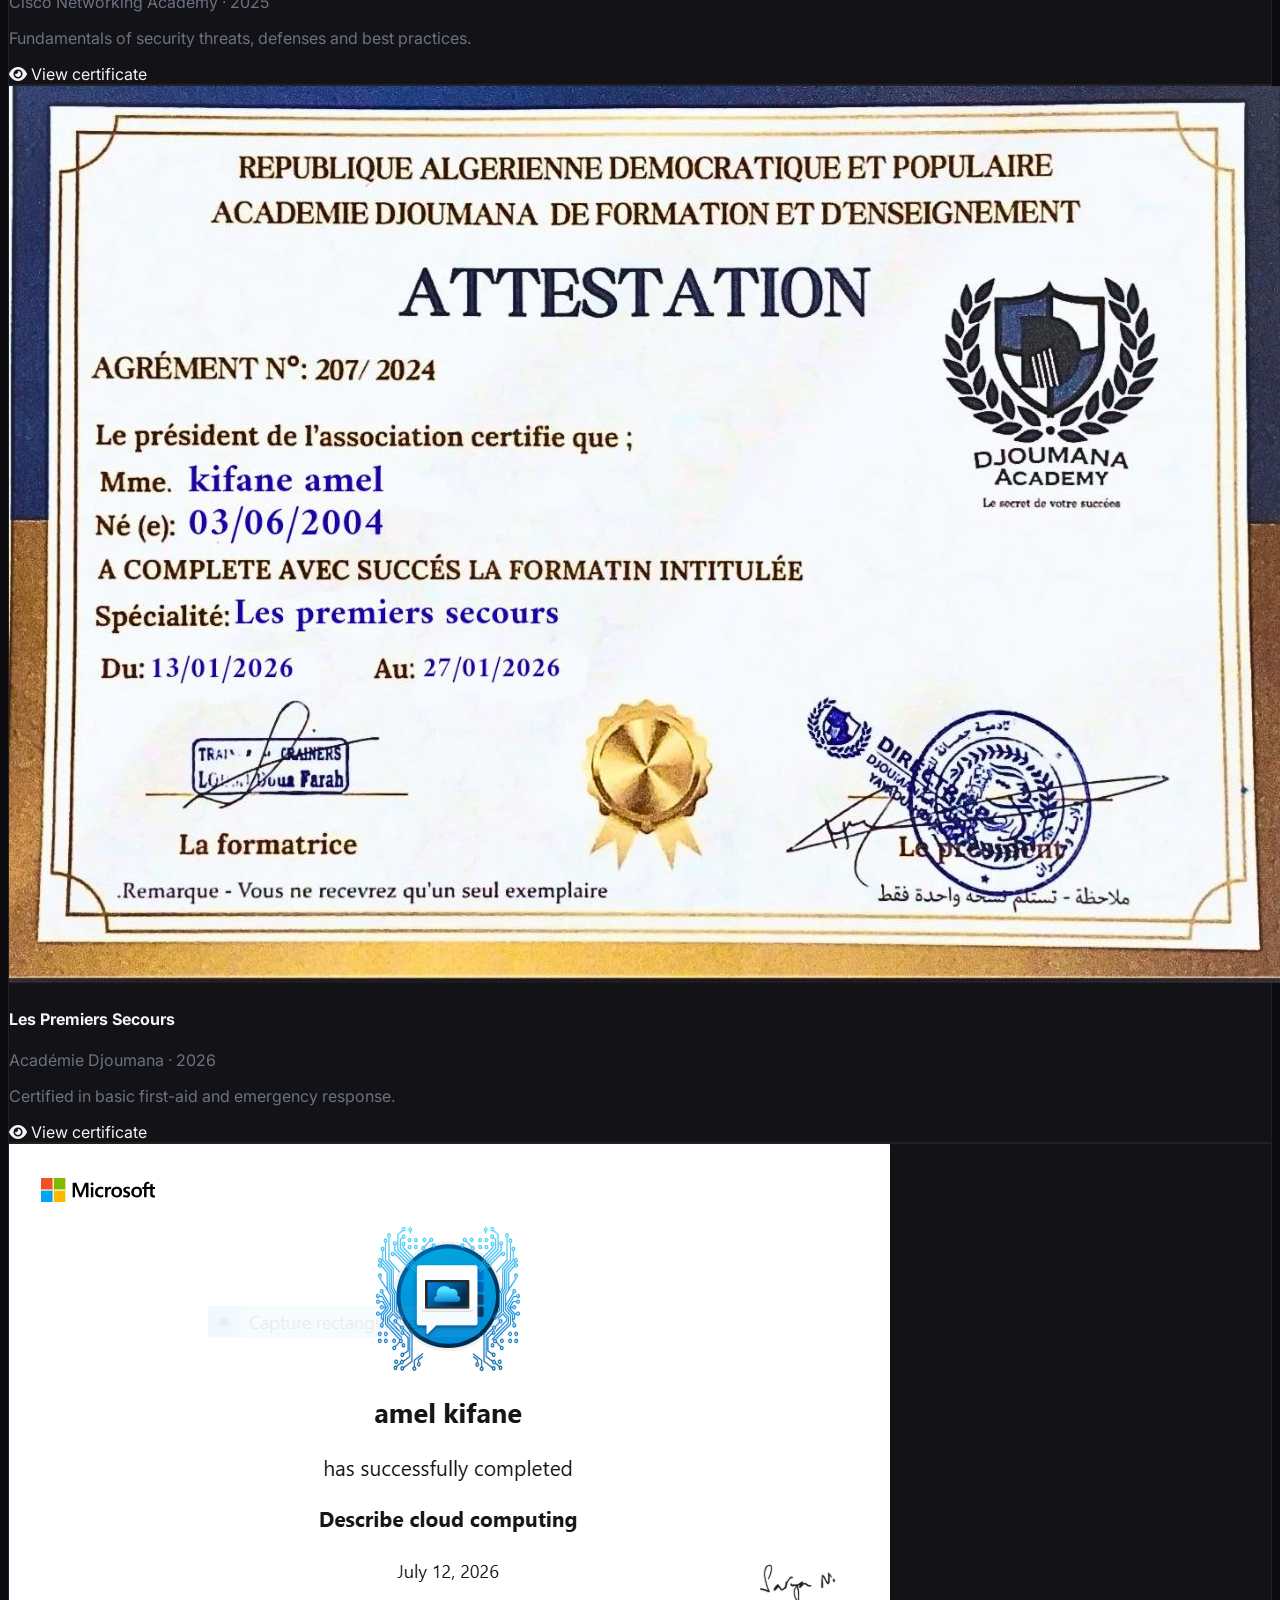
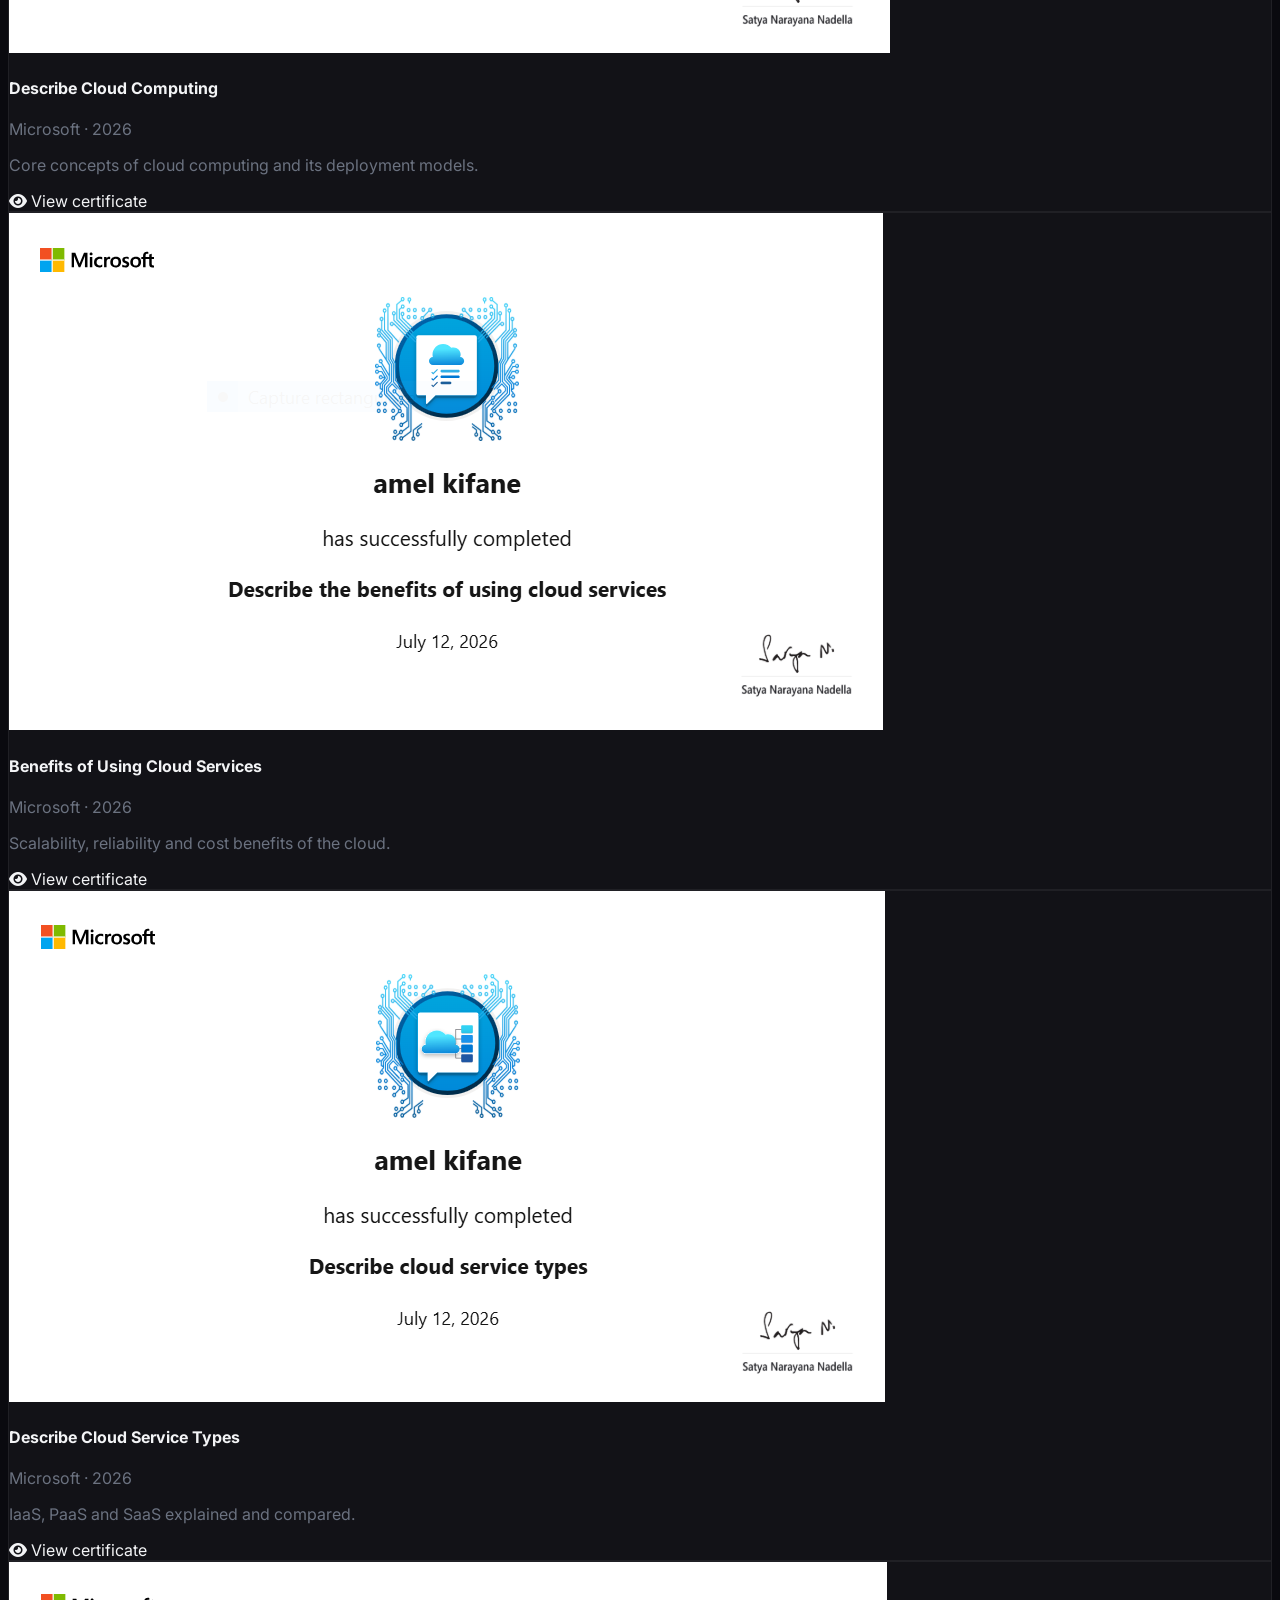
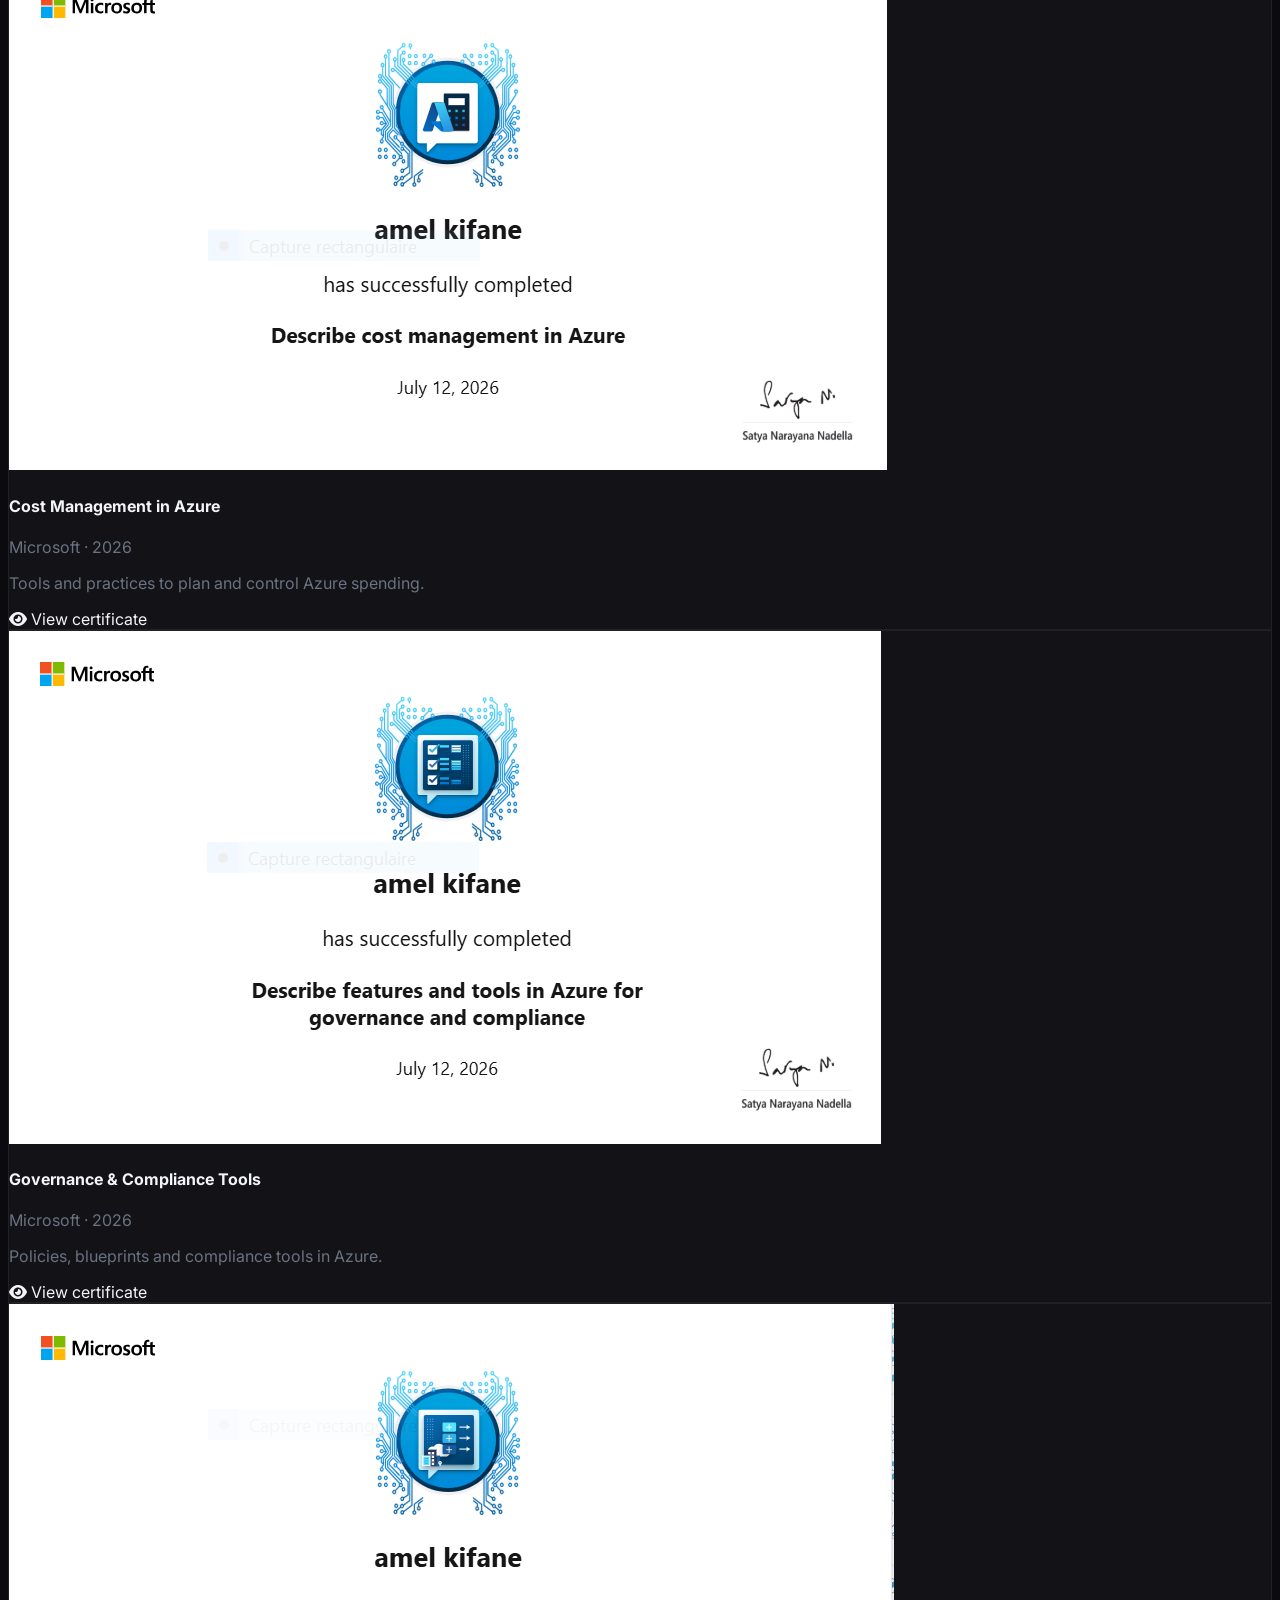
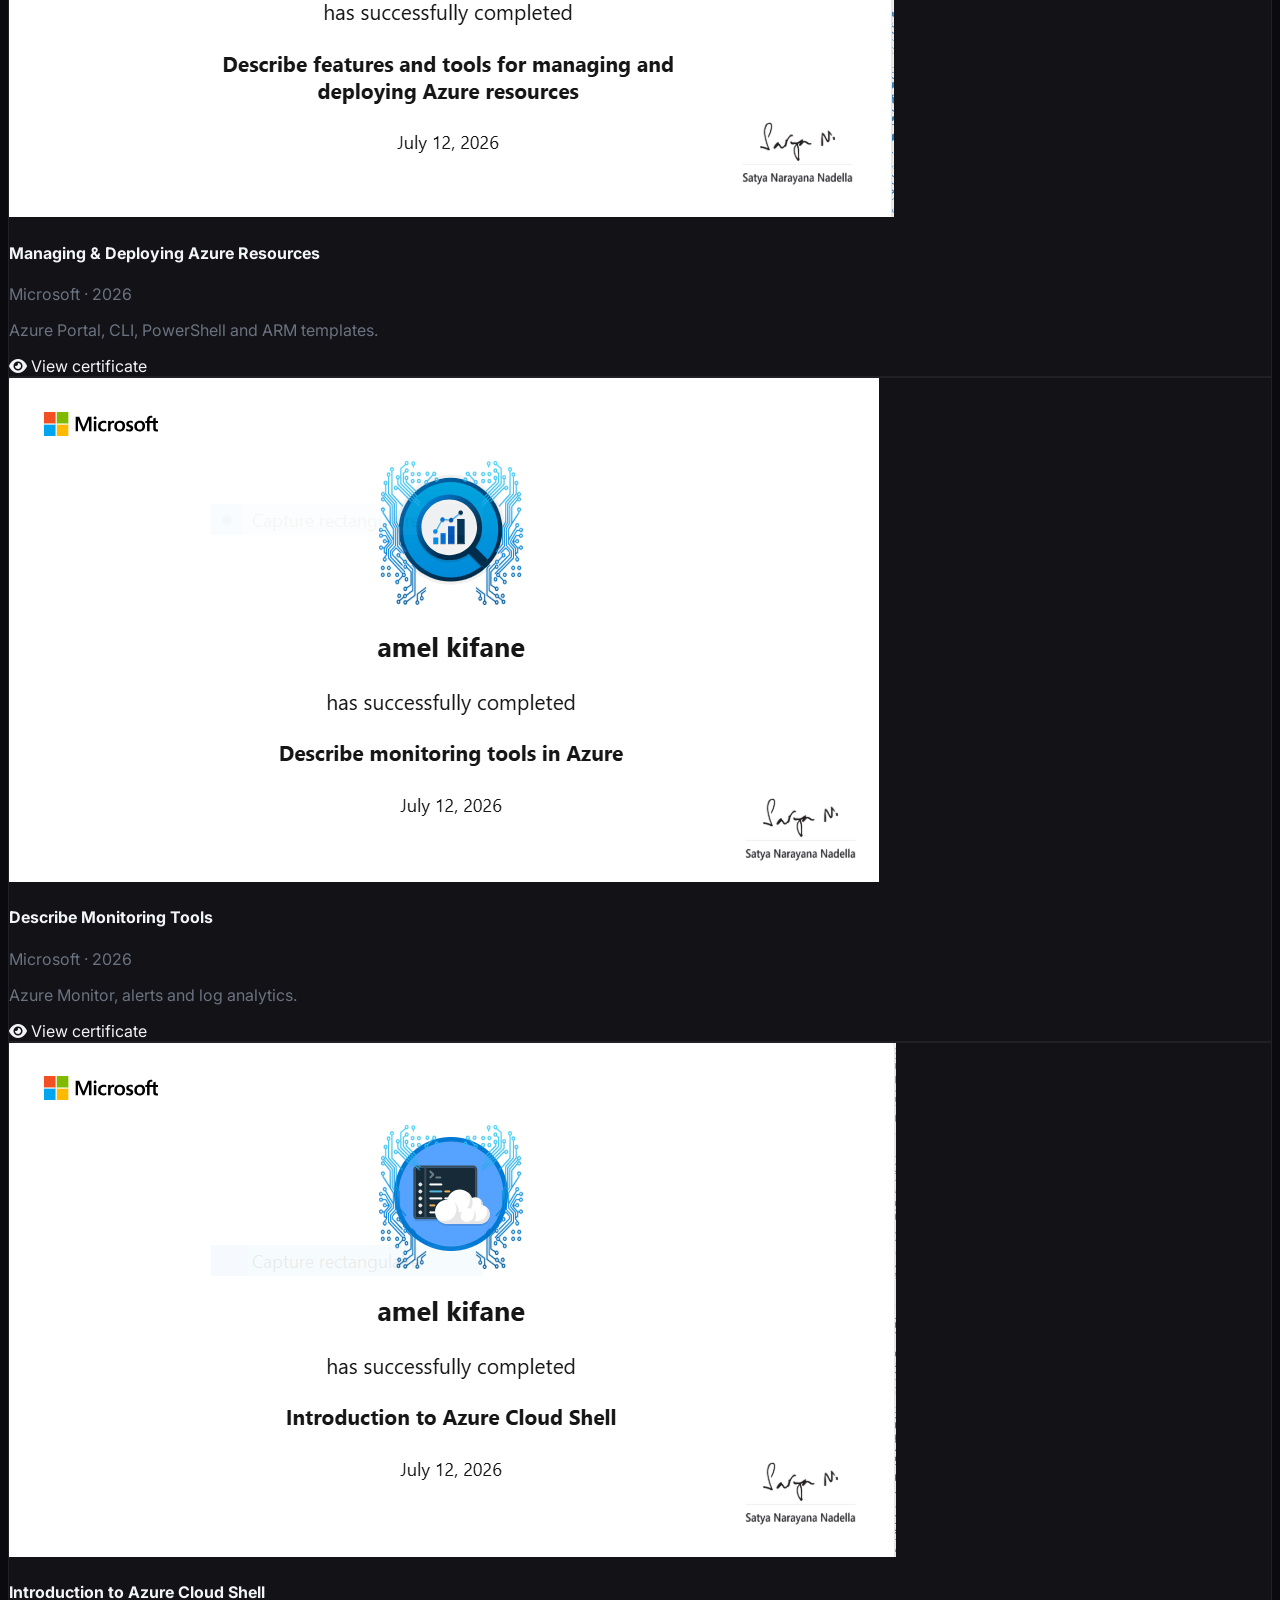
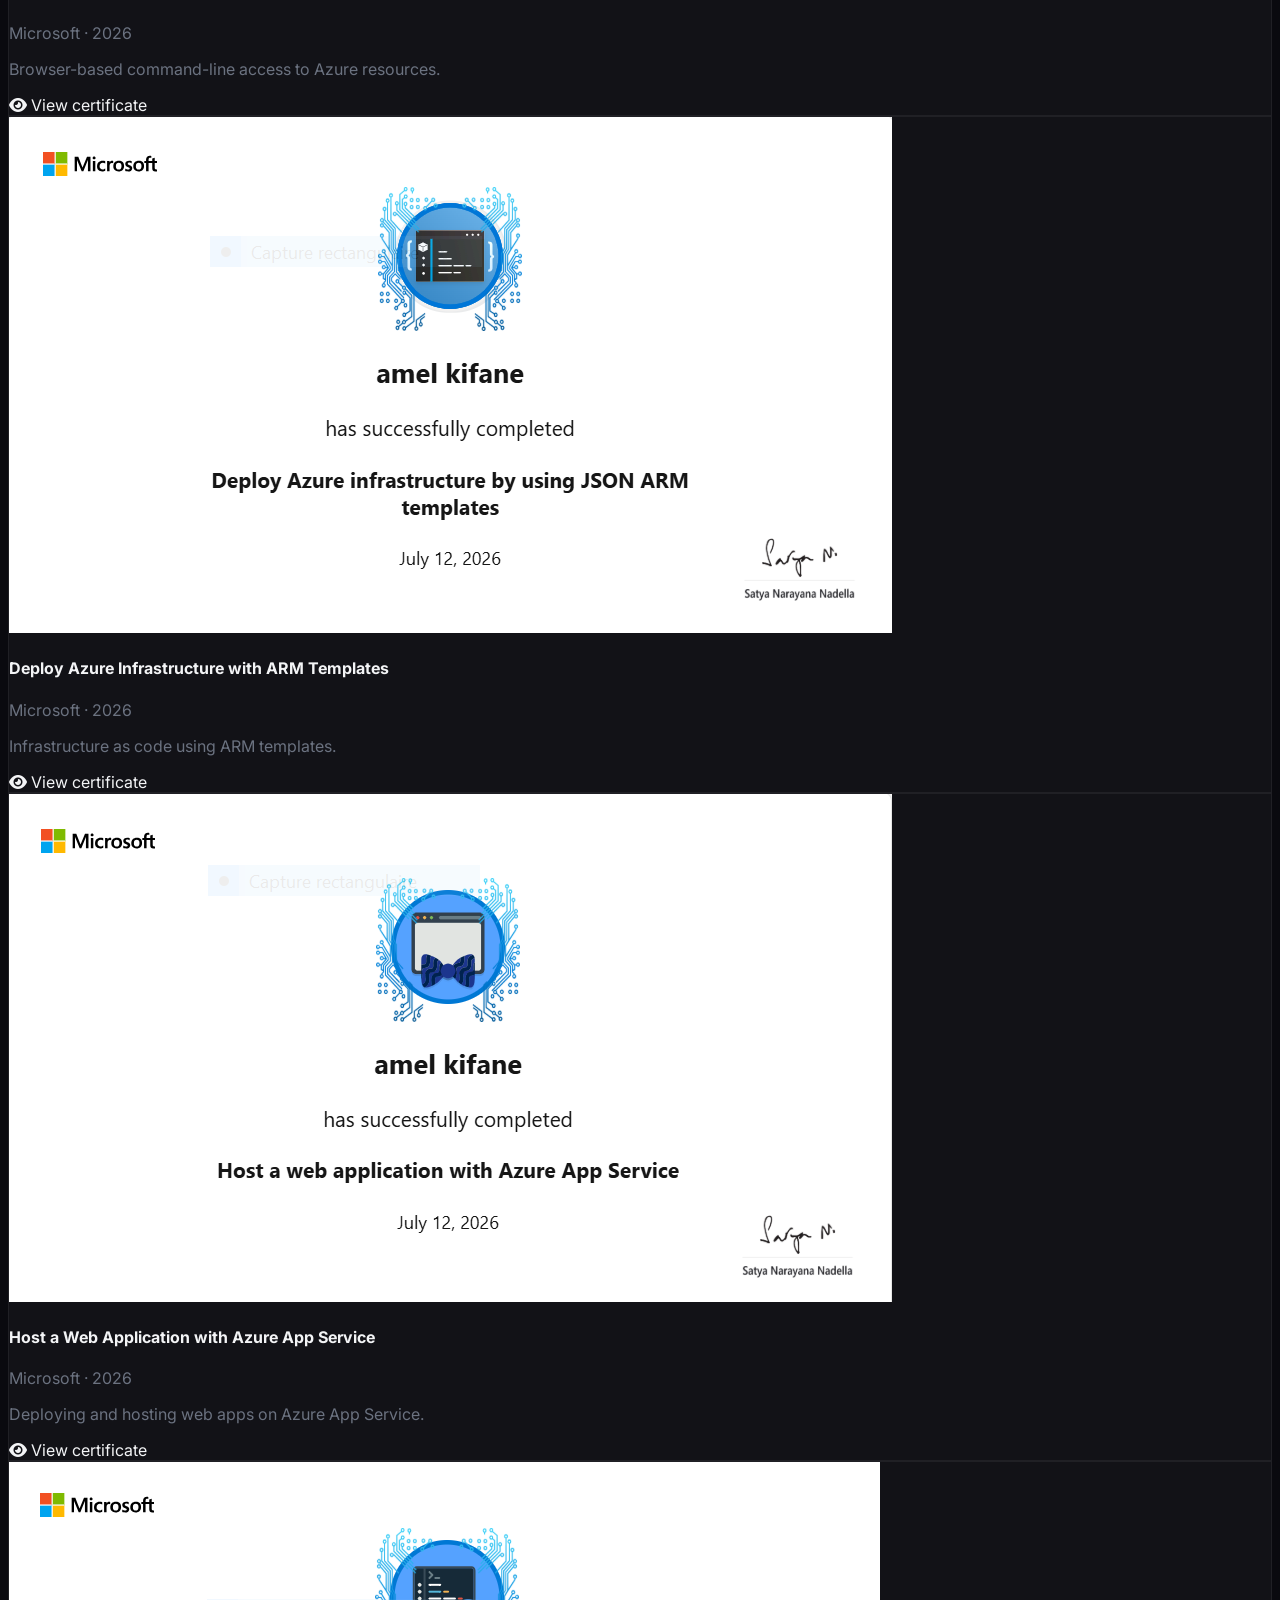
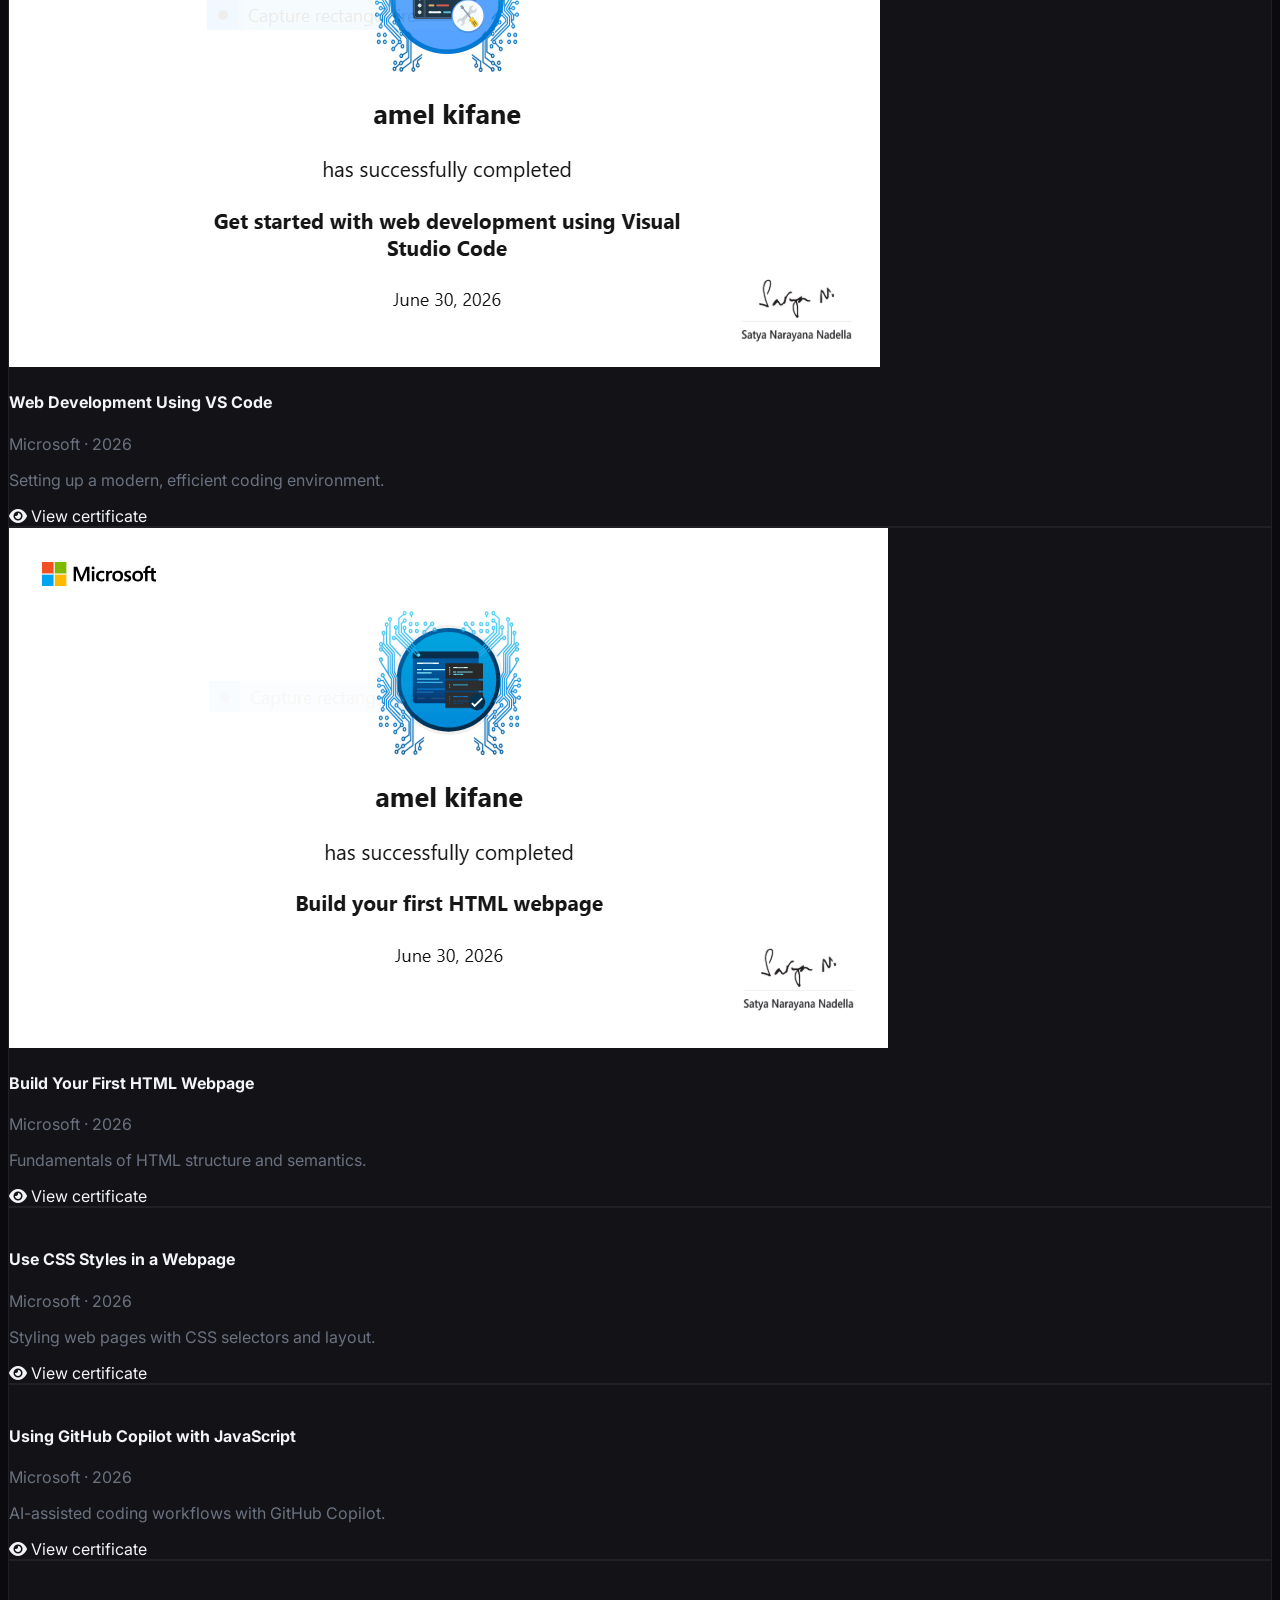
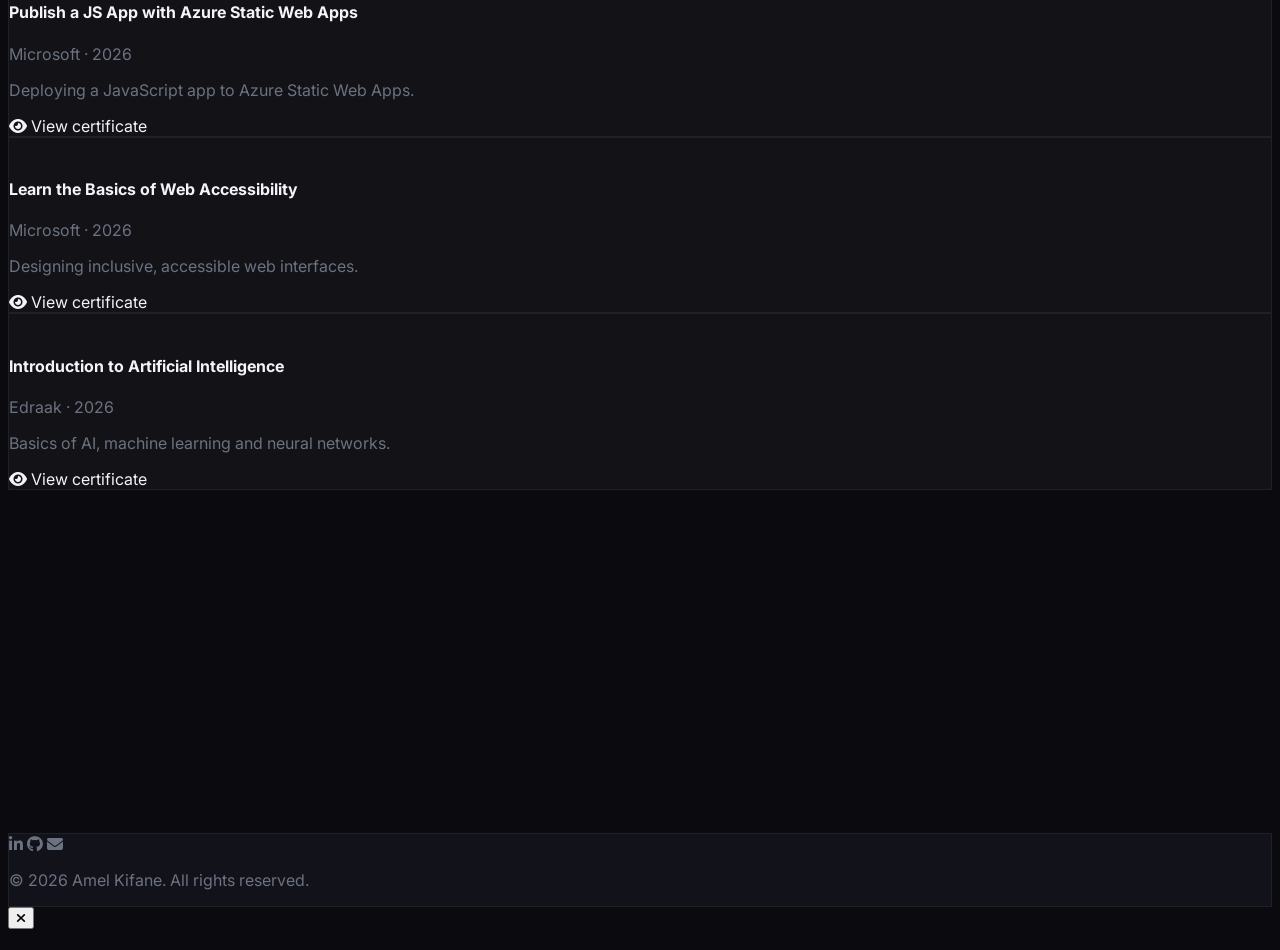
==== commit a911fbcb: "about.html" ====
--- a/portfolio-amel-kifane/about.html
+++ b/portfolio-amel-kifane/about.html
@@ -6,7 +6,7 @@
     <title>About — Amel Kifane</title>
     <meta
       name="description"
-      content="Learn more about Amel Kifane — Full Stack Web Developer, AI Master's student."
+      content="Learn more about Amel Kifane — Frontend Web Developer, AI Master's student."
     />
     <meta name="theme-color" content="#0a0a0f" />
     <script src="https://cdn.tailwindcss.com"></script>
